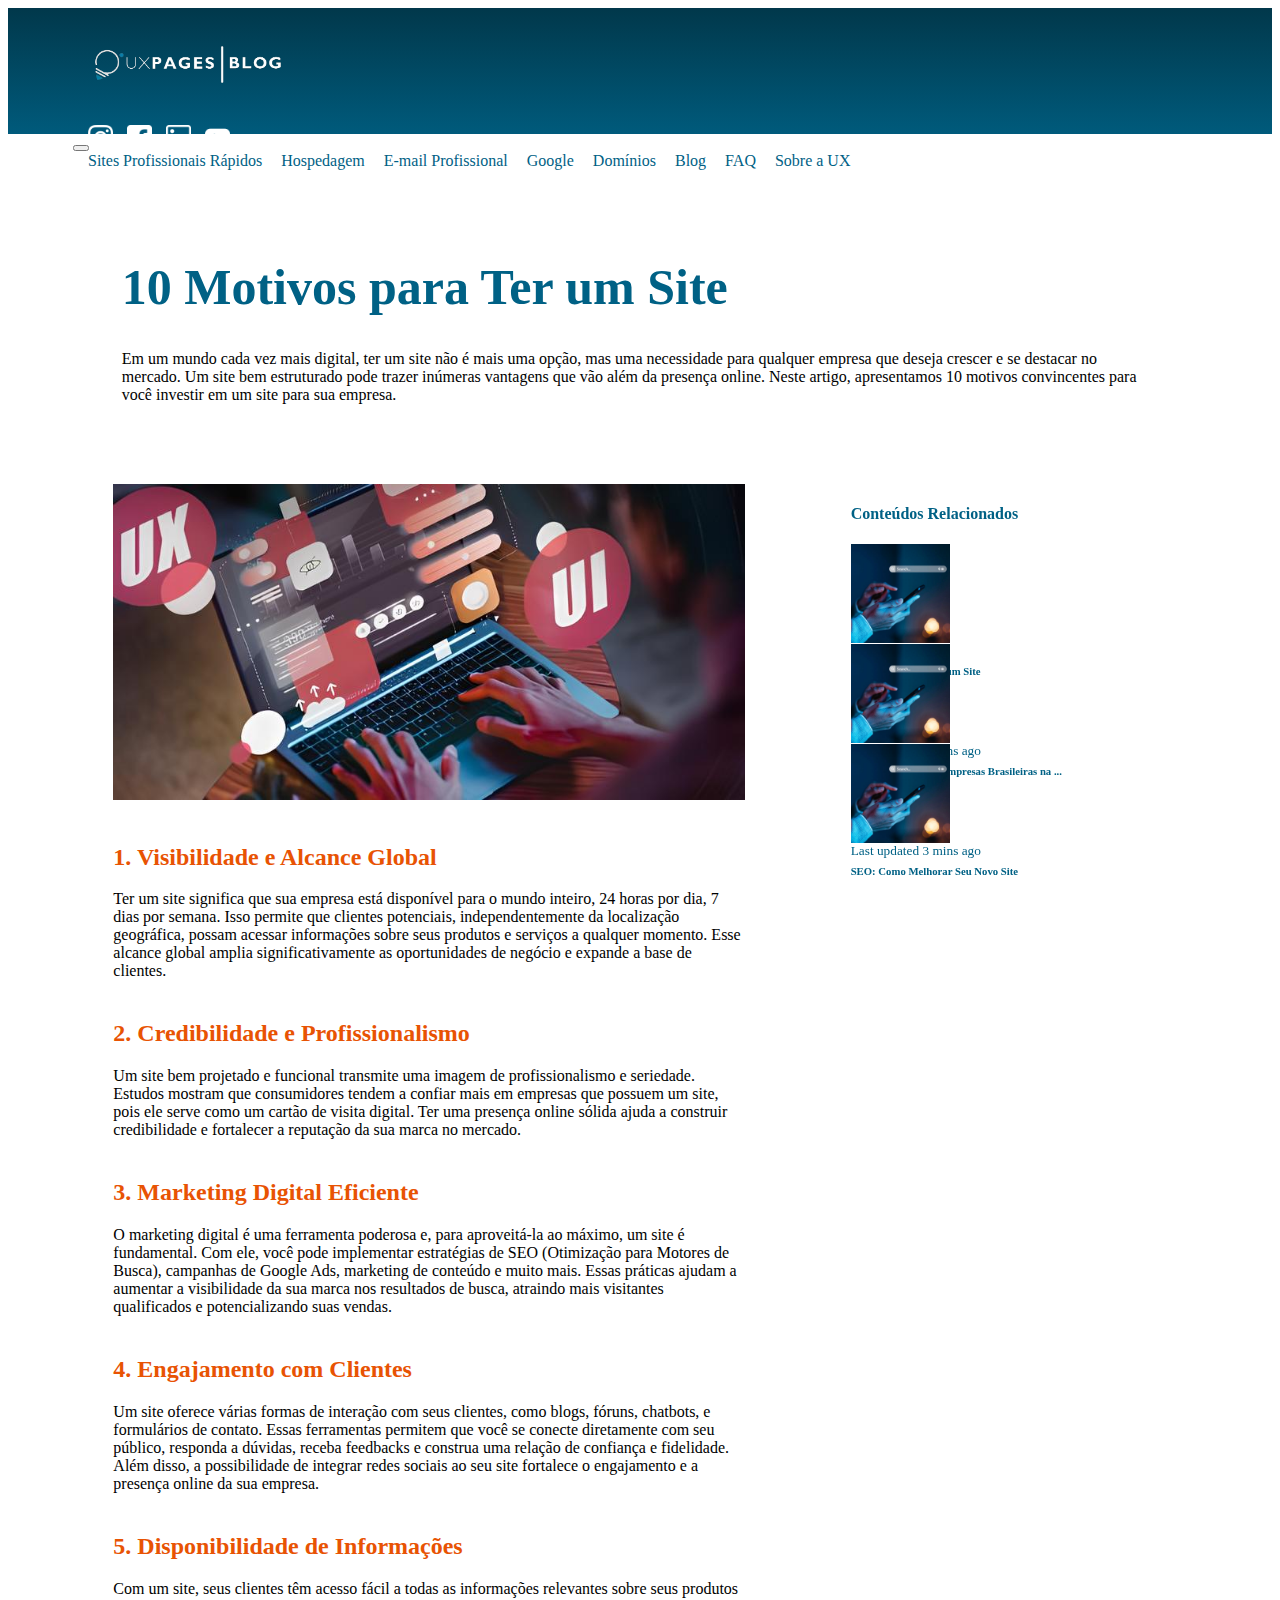
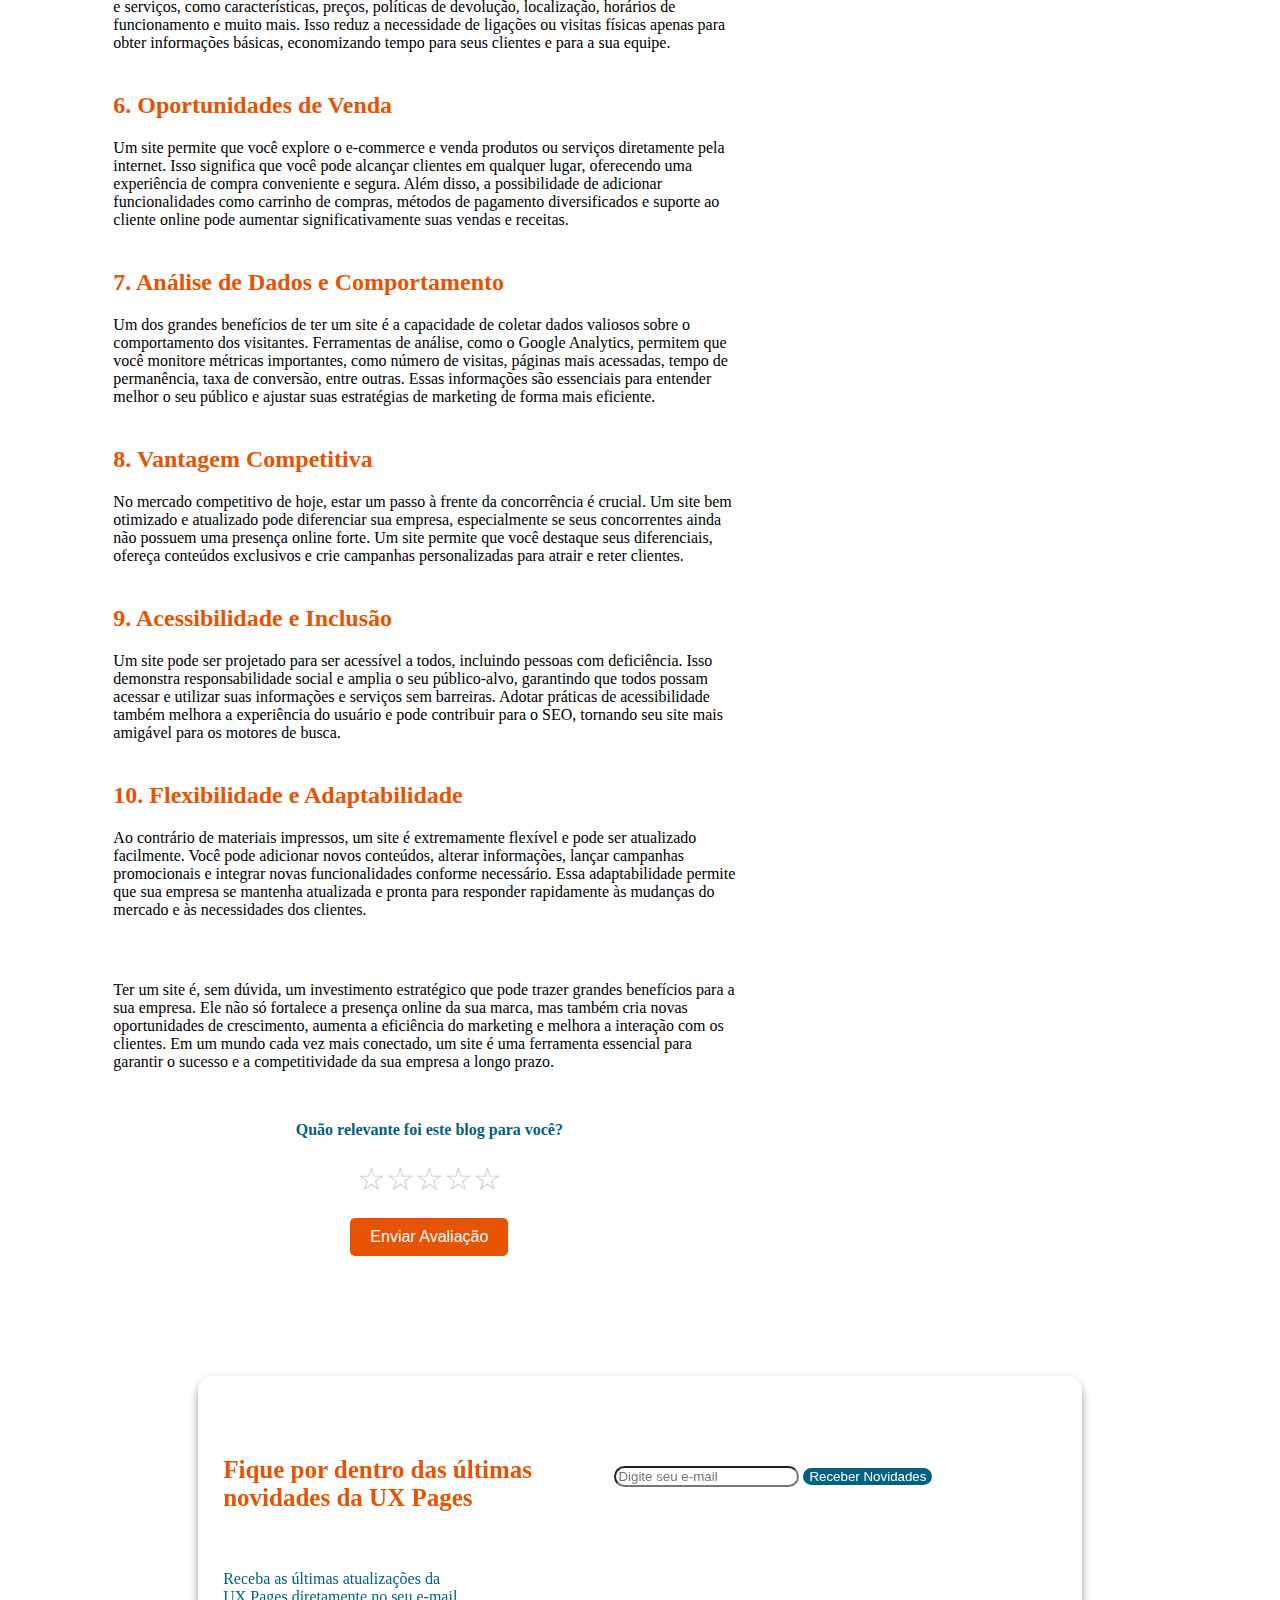
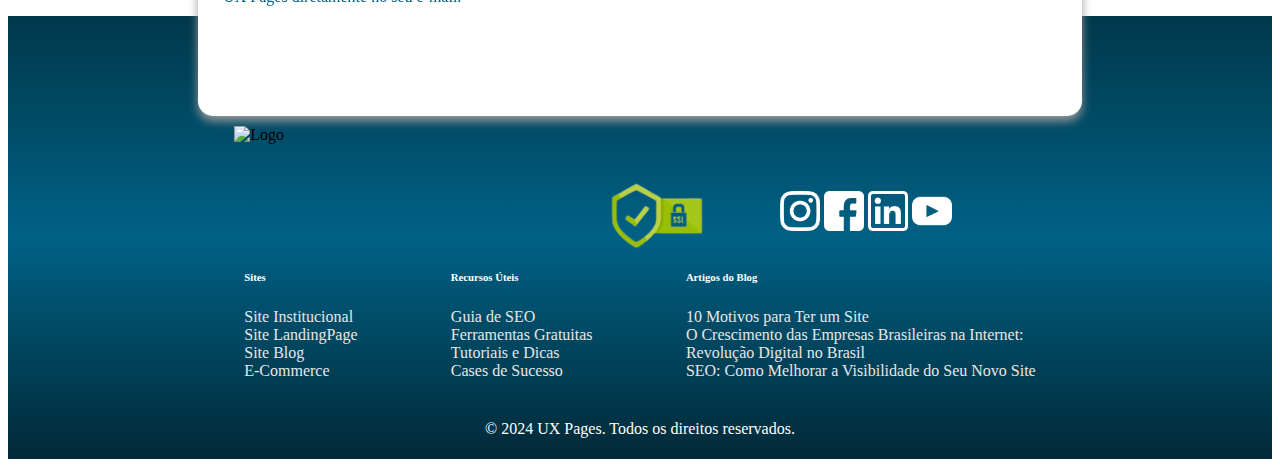
==== uxpages/pages/blogs/blog1/blog1.html @ b1c434b1 "com blog finalizado" ====
<!DOCTYPE html>
<html lang="en">
<head>
    <meta charset="UTF-8">
    <meta name="viewport" content="width=device-width, initial-scale=1.0">
    <link href="https://cdn.jsdelivr.net/npm/bootstrap@5.0.2/dist/css/bootstrap.min.css" rel="stylesheet" integrity="sha384-EVSTQN3/azprG1Anm3QDgpJLIm9Nao0Yz1ztcQTwFspd3yD65VohhpuuCOmLASjC" crossorigin="anonymous">
    <link rel="stylesheet" href="https://cdnjs.cloudflare.com/ajax/libs/animate.css/4.1.1/animate.min.css">
    <link rel="stylesheet" href="https://cdn.positus.global/production/resources/robbu/whatsapp-button/whatsapp-button.css">
    <link rel="stylesheet" href="head-blog.css">
    <link rel="stylesheet" href="conteudo-blog.css">
    <link rel="stylesheet" href="../../../styles/inscreva.css">
    <link rel="stylesheet" href="../../../styles/footer.css">
    <title>10 Motivos para Ter um Site</title>
</head>
<body>
    <header>
      <div class="desktop-header">
        <nav class="navbar naves">
            <div class="container-fluid">
                <a class="navbar-brand" href="#" aria-label="Página Inicial - [Nome da Empresa]">
                    <img src="../images-blog/Apresentação_do_logo.pdf-removebg-preview.png" alt="Logo da [Nome da Empresa]" width="200px">
                </a>
                <div class="d-flex icon-nav">
                    <a href="https://instagram.com/suaempresa" aria-label="Link para o Instagram da [Nome da Empresa]"><img src="../../../pictures/navbar-icon/instagram.png" alt="Instagram da [Nome da Empresa]" width="25px"></a>
                    <a href="https://facebook.com/suaempresa" aria-label="Link para o Facebook da [Nome da Empresa]"><img src="../../../pictures/navbar-icon/facebook.png" alt="Facebook da [Nome da Empresa]" width="25px"></a>
                    <a href="https://linkedin.com/company/suaempresa" aria-label="Link para o LinkedIn da [Nome da Empresa]"><img src="../../../pictures/navbar-icon/linkedin.png" alt="LinkedIn da [Nome da Empresa]" width="25px"></a>
                    <a href="https://youtube.com/c/suaempresa" aria-label="Link para o YouTube da [Nome da Empresa]"><img src="../../../pictures/navbar-icon/youtube.png" alt="YouTube da [Nome da Empresa]" width="25px"></a>
                </div>
            </div>
        </nav>
        <nav class="navs navbar navbar-expand-lg navbar-light bg-light">
            <div class="container-fluid">
                <button class="navbar-toggler" type="button" data-bs-toggle="collapse" data-bs-target="#navbarNavAltMarkup" aria-controls="navbarNavAltMarkup" aria-expanded="false" aria-label="Toggle navigation">
                    <span class="navbar-toggler-icon"></span>
                </button>
                <div class="collapse navbar-collapse" id="navbarNavAltMarkup">
                    <div class="navbar-nav">
                        <a class="nav-link" href="#" aria-label="Sites Profissionais Rápidos - [Nome da Empresa]">Sites Profissionais Rápidos</a>
                        <a class="nav-link" href="#" aria-label="Hospedagem Web - [Nome da Empresa]">Hospedagem</a>
                        <a class="nav-link" href="#" aria-label="E-mail Profissional - [Nome da Empresa]">E-mail Profissional</a>
                        <a class="nav-link" href="#" aria-label="Soluções Google - [Nome da Empresa]">Google</a>
                        <a class="nav-link" href="#" aria-label="Registro de Domínios - [Nome da Empresa]">Domínios</a>
                        <a href="#chama-blog" class="nav-link" aria-label="Blog - [Nome da Empresa]">Blog</a>
                        <a href="#" class="nav-link" aria-label="Perguntas Frequentes - FAQ - [Nome da Empresa]">FAQ</a>
                        <a href="#" class="nav-link" aria-label="Sobre a UX - [Nome da Empresa]">Sobre a UX</a>
                    </div>
                </div>
            </div>
        </nav>
    </div>

    <div class="mobile-header">
        <nav class="navbar navs navbar-expand-lg navbar-light">
            <div class="container-fluid">
                <a class="navbar-brand" href="#" aria-label="Página Inicial - [Nome da Empresa]">
                    <img src="../images-blog/Apresentação_do_logo.pdf-removebg-preview.png" alt="Logo da [Nome da Empresa]" width="200px">
                </a>
                <button class="navbar-toggler" type="button" data-bs-toggle="collapse" data-bs-target="#navbarNavAltMarkup" aria-controls="navbarNavAltMarkup" aria-expanded="false" aria-label="Toggle navigation">
                    <span class="navbar-toggler-icon"></span>
                </button>
                <div class="collapse navbar-collapse" id="navbarNavAltMarkup">
                    <div class="navbar-nav nav-color">
                        <nav aria-label="Main navigation">
                            <ul class="nav-links">
                                <li class="nav-link-item">
                                    <a class="nav-link" href="#" aria-label="Sites Profissionais Rápidos - [Nome da Empresa]">
                                        <span class="icon" role="img" aria-hidden="true">&#128640;</span>
                                        Sites Profissionais Rápidos
                                    </a>
                                </li>
                                <li class="nav-link-item">
                                    <a class="nav-link" href="#" aria-label="Hospedagem Web - [Nome da Empresa]">
                                        <span class="icon" role="img" aria-hidden="true">&#x1F527;</span>
                                        Hospedagem
                                    </a>
                                </li>
                                <li class="nav-link-item">
                                    <a class="nav-link" href="#" aria-label="E-mail Profissional - [Nome da Empresa]">
                                        <span class="icon" role="img" aria-hidden="true">&#x2709;</span>
                                        E-mail Profissional
                                    </a>
                                </li>
                                <li class="nav-link-item">
                                    <a class="nav-link" href="#" aria-label="Soluções Google - [Nome da Empresa]">
                                        <span class="icon" role="img" aria-hidden="true">&#x1F4C8;</span>
                                        Google
                                    </a>
                                </li>
                                <li class="nav-link-item">
                                    <a class="nav-link" href="#domain-name" aria-label="Registro de Domínios - [Nome da Empresa]">
                                        <span class="icon" role="img" aria-hidden="true">&#x1F524;</span>
                                        Domínios
                                    </a>
                                </li>
                                <li class="nav-link-item">
                                    <a class="nav-link" href="#chama-blog" aria-label="Blog - [Nome da Empresa]">
                                        <span class="icon" role="img" aria-hidden="true">&#x1F4D1;</span>
                                        Blog
                                    </a>
                                </li>
                                <li class="nav-link-item">
                                    <a class="nav-link" href="#faq" aria-label="Perguntas Frequentes - FAQ - [Nome da Empresa]">
                                        <span class="icon" role="img" aria-hidden="true">&#x1F4A1;</span>
                                        FAQ
                                    </a>
                                </li>
                                <li class="nav-link-item">
                                    <a class="nav-link" href="#about" aria-label="Sobre a UX - [Nome da Empresa]">
                                        <span class="icon" role="img" aria-hidden="true">&#x1F4DA;</span>
                                        Sobre a UX
                                    </a>
                                </li>
                            </ul>
                        </nav>
                    </div>
                </div>
            </div>
        </nav>
    </header>

     <div class="text-initial">
        <h1>10 Motivos para Ter um Site</h1>
        <p>Em um mundo cada vez mais digital, ter um site não é mais uma opção, mas uma necessidade para qualquer empresa que deseja crescer e se destacar no mercado. Um site bem estruturado pode trazer inúmeras vantagens que vão além da presença online. Neste artigo, apresentamos 10 motivos convincentes para você investir em um site para sua empresa.</p>
     </div>
    <main class="blog">
      <section class="conteud-blog">
        <img src="../../../pictures/images/blog images/Design sem nome (37) (2).jpg" alt="" width="100%">
        <h2>1. Visibilidade e Alcance Global</h2>  
        <p>Ter um site significa que sua empresa está disponível para o mundo inteiro, 24 horas por dia, 7 dias por semana. Isso permite que clientes potenciais, independentemente da localização geográfica, possam acessar informações sobre seus produtos e serviços a qualquer momento. Esse alcance global amplia significativamente as oportunidades de negócio e expande a base de clientes.</p>  
        <h2>2. Credibilidade e Profissionalismo</h2>
        <p>Um site bem projetado e funcional transmite uma imagem de profissionalismo e seriedade. Estudos mostram que consumidores tendem a confiar mais em empresas que possuem um site, pois ele serve como um cartão de visita digital. Ter uma presença online sólida ajuda a construir credibilidade e fortalecer a reputação da sua marca no mercado.</p>
        <h2>3. Marketing Digital Eficiente</h2>
        <p>O marketing digital é uma ferramenta poderosa e, para aproveitá-la ao máximo, um site é fundamental. Com ele, você pode implementar estratégias de SEO (Otimização para Motores de Busca), campanhas de Google Ads, marketing de conteúdo e muito mais. Essas práticas ajudam a aumentar a visibilidade da sua marca nos resultados de busca, atraindo mais visitantes qualificados e potencializando suas vendas.</p>
        <h2>4. Engajamento com Clientes</h2>
        <p>Um site oferece várias formas de interação com seus clientes, como blogs, fóruns, chatbots, e formulários de contato. Essas ferramentas permitem que você se conecte diretamente com seu público, responda a dúvidas, receba feedbacks e construa uma relação de confiança e fidelidade. Além disso, a possibilidade de integrar redes sociais ao seu site fortalece o engajamento e a presença online da sua empresa.</p>
        <h2>5. Disponibilidade de Informações</h2>
        <p>Com um site, seus clientes têm acesso fácil a todas as informações relevantes sobre seus produtos e serviços, como características, preços, políticas de devolução, localização, horários de funcionamento e muito mais. Isso reduz a necessidade de ligações ou visitas físicas apenas para obter informações básicas, economizando tempo para seus clientes e para a sua equipe.</p>
        <h2>6. Oportunidades de Venda</h2>
        <p>Um site permite que você explore o e-commerce e venda produtos ou serviços diretamente pela internet. Isso significa que você pode alcançar clientes em qualquer lugar, oferecendo uma experiência de compra conveniente e segura. Além disso, a possibilidade de adicionar funcionalidades como carrinho de compras, métodos de pagamento diversificados e suporte ao cliente online pode aumentar significativamente suas vendas e receitas.</p>
        <h2>7. Análise de Dados e Comportamento</h2>
        <p>Um dos grandes benefícios de ter um site é a capacidade de coletar dados valiosos sobre o comportamento dos visitantes. Ferramentas de análise, como o Google Analytics, permitem que você monitore métricas importantes, como número de visitas, páginas mais acessadas, tempo de permanência, taxa de conversão, entre outras. Essas informações são essenciais para entender melhor o seu público e ajustar suas estratégias de marketing de forma mais eficiente.</p>
        <h2>8. Vantagem Competitiva</h2>
        <p>No mercado competitivo de hoje, estar um passo à frente da concorrência é crucial. Um site bem otimizado e atualizado pode diferenciar sua empresa, especialmente se seus concorrentes ainda não possuem uma presença online forte. Um site permite que você destaque seus diferenciais, ofereça conteúdos exclusivos e crie campanhas personalizadas para atrair e reter clientes.</p>
        <h2>9. Acessibilidade e Inclusão</h2>
        <p>Um site pode ser projetado para ser acessível a todos, incluindo pessoas com deficiência. Isso demonstra responsabilidade social e amplia o seu público-alvo, garantindo que todos possam acessar e utilizar suas informações e serviços sem barreiras. Adotar práticas de acessibilidade também melhora a experiência do usuário e pode contribuir para o SEO, tornando seu site mais amigável para os motores de busca.</p>
        <h2>10. Flexibilidade e Adaptabilidade</h2>
        <p>Ao contrário de materiais impressos, um site é extremamente flexível e pode ser atualizado facilmente. Você pode adicionar novos conteúdos, alterar informações, lançar campanhas promocionais e integrar novas funcionalidades conforme necessário. Essa adaptabilidade permite que sua empresa se mantenha atualizada e pronta para responder rapidamente às mudanças do mercado e às necessidades dos clientes.</p> <br> <br>
        <p>Ter um site é, sem dúvida, um investimento estratégico que pode trazer grandes benefícios para a sua empresa. Ele não só fortalece a presença online da sua marca, mas também cria novas oportunidades de crescimento, aumenta a eficiência do marketing e melhora a interação com os clientes. Em um mundo cada vez mais conectado, um site é uma ferramenta essencial para garantir o sucesso e a competitividade da sua empresa a longo prazo.</p>
        <section class="rating-section">
            <h4>Quão relevante foi este blog para você?</h4>
            <div class="rating">
                <input type="radio" name="rating" id="rating-1" value="1">
                <label for="rating-1">☆</label>
                <input type="radio" name="rating" id="rating-2" value="2">
                <label for="rating-2">☆</label>
                <input type="radio" name="rating" id="rating-3" value="3">
                <label for="rating-3">☆</label>
                <input type="radio" name="rating" id="rating-4" value="4">
                <label for="rating-4">☆</label>
                <input type="radio" name="rating" id="rating-5" value="5">
                <label for="rating-5">☆</label>
            </div>
            <button id="submit-rating">Enviar Avaliação</button>
        </section>
        
        
        
        
        
        
      </section>
      <section class="recomendado" id="recomendado">
        <h4>Conteúdos Relacionados</h4>
        <a href="">
             <div class="card mb-3" style="max-width: 540px;">
            <div class="row g-0">
              <div class="col-md-4">
                <img src="../images-blog/Design sem nome (1).jpg" class="img-fluid rounded-start" alt="...">
              </div>
              <div class="col-md-8">
                <div class="card-body">
                  <p class="card-text"><small class="text-muted">SEO</small></p>
                  <h6 class="card-title">10 Motivos para Ter um Site</h6>
                </div>
              </div>
            </div>
          </div>
        </a>

        <a href="">
            <div class="card mb-3" style="max-width: 540px;">
                <div class="row g-0">
                  <div class="col-md-4">
                    <img src="../images-blog/Design sem nome (1).jpg" class="img-fluid rounded-start" alt="...">
                  </div>
                  <div class="col-md-8">
                    <div class="card-body">
                        <p class="card-text"><small class="text-muted">Last updated 3 mins ago</small></p>
                        <h6 class="card-title">O Crescimento das Empresas Brasileiras na ...</h6>
                    </div>
                  </div>
                </div>
              </div>
        </a>
       <a href="">
        <div class="card mb-3" style="max-width: 540px;">
            <div class="row g-0">
              <div class="col-md-4">
                <img src="../images-blog/Design sem nome (1).jpg" class="img-fluid rounded-start" alt="...">
              </div>
              <div class="col-md-8">
                <div class="card-body">
                    <p class="card-text"><small class="text-muted">Last updated 3 mins ago</small></p>
                    <h6 class="card-title">SEO: Como Melhorar Seu Novo Site</h6>
                </div>
              </div>
            </div>
          </div>
       </a>
        
       
      </section>
    </main>

    <div class="inscreva">
        <div class="text-inscreva">
            <h6>Fique por dentro das últimas novidades da UX Pages</h6>
            <p>Receba as últimas atualizações da <br> UX Pages diretamente no seu e-mail.</p>
        </div>
        <div class="input-group flex-nowrap">
            <!-- <span class="input-group-text" id="addon-wrapping">@</span> -->
            <input type="email" class="form-control" placeholder="Digite seu e-mail" aria-label="E-mail" aria-describedby="btn-subscribe">
            <button class="novidades" id="btn-subscribe">Receber Novidades</button>
        </div>
    </div>
    
    
    
    <!-- footer ---------------------------------------------------------------------------------------------------------------------->
    
    <footer>
        <div class="footer-images">
            <img class="logo-footer" src="../../../pictures/images/Apresentação_do_logo.pdf-removebg-preview.png" alt="Logo" width="300px">
            <img class="logo-security" src="../../../pictures/images-removebg-preview.png" alt="Imagem" width="100px" height="100px">
            <div class="redes-footer">
                <a href="#" target="_blank">
                    <img src="../../../pictures/navbar-icon/instagram.png" alt="Instagram" width="40px">
                </a>
                <a href="#" target="_blank">
                    <img src="../../../pictures/navbar-icon/facebook.png" alt="Facebook" width="40px">
                </a>
                <a href="#" target="_blank">
                    <img src="../../../pictures/navbar-icon/linkedin.png" alt="LinkedIn" width="40px">
                </a>
                <a href="#" target="_blank">
                    <img src="../../../pictures/navbar-icon/youtube.png" alt="YouTube" width="40px">
                </a>
            </div>
        </div>
    
        <div class="navs-footer">
            <div class="footer-nav-one">
                <h6>Sites</h6>
                <a href="https://www.institucional.com" target="_blank">Site Institucional</a>
                <a href="https://www.landingpage.com" target="_blank">Site LandingPage</a>
                <a href="https://www.blog.com" target="_blank">Site Blog</a>
                <a href="https://www.ecommerce.com" target="_blank">E-Commerce</a>
            </div>
        
            <div class="footer-nav-one">
                <h6>Recursos Úteis</h6>
                <a href="https://www.seusite.com/guia-de-seo" target="_blank">Guia de SEO</a>
                <a href="https://www.seusite.com/ferramentas" target="_blank">Ferramentas Gratuitas</a>
                <a href="https://www.seusite.com/tutoriais" target="_blank">Tutoriais e Dicas</a>
                <a href="https://www.seusite.com/case-de-sucesso" target="_blank">Cases de Sucesso</a>
            </div>
        
            <div class="footer-nav-one">
                <h6>Artigos do Blog</h6>
                <a href="https://www.seusite.com/artigos/10-motivos-para-ter-um-site" target="_blank">10 Motivos para Ter um Site</a>
                <a href="https://www.seusite.com/artigos/crescimento-empresas-brasileiras-na-internet" target="_blank">O Crescimento das Empresas Brasileiras na Internet: <br> Revolução Digital no Brasil</a>
                <a href="https://www.seusite.com/artigos/seo-como-melhorar-visibilidade-novo-site" target="_blank">SEO: Como Melhorar a Visibilidade do Seu Novo Site</a>
            </div>
        </div>
        
    
        <div class="direitos-reservados">
            <p>&copy; 2024 UX Pages. Todos os direitos reservados.</p>
        </div>
    </footer>

   
    
</body>
<script src="https://cdn.jsdelivr.net/npm/bootstrap@5.0.2/dist/js/bootstrap.bundle.min.js" integrity="sha384-MrcW6ZMFYlzcLA8Nl+NtUVF0sA7MsXsP1UyJoMp4YLEuNSfAP+JcXn/tWtIaxVXM" crossorigin="anonymous"></script>
<script src="https://cdn.jsdelivr.net/npm/axios/dist/axios.min.js"></script>
<script src="styck.js"></script>
<script src="avaliacao-blog.js"></script>
</html>
---- uxpages/pages/blogs/blog1/head-blog.css ----
.desktop-header{
    display: block;
}



.naves{
    margin-left: 80px;
    margin-right: 80px;
}

.navs{
    margin-top: -20px;
    background-color: white;
    height: 70px;
    /* border-radius: 10px; */
    list-style: none;
    padding-left: 65px;
    padding-right: 80px;
}

.nav-item{
    color:  rgb(0, 97, 133);
    font-weight: bold;
}

header{
    height: 150px;
    background-color: rgb(3, 104, 141);
    background-image: linear-gradient( to bottom, rgb(1, 56, 75), rgb(0, 97, 133))
}

.icon-nav img{
    margin-right: 10px;
}

.nav-link{
    font-size: 16px;
    margin-left: 15px;
    list-style: none;
}

#availability-result{
    color: black;
}

.head-header{
    display: flex;
    justify-content: space-evenly;
    margin-top: 50px;
}

.text-header{
    width: 40%;
    margin-top: 30px;
    color: white;
    /* margin-left: 5%; */
}

.text-header p{
    margin-top: 30px;
    /* width: 80%; */
}

.text-header button{
    background-color: rgb(232, 83, 3);
    width: 200px;
    height: 50px;
    border: none;
    border-radius: 10px;
    color: white;
}

.text-header button:hover{
    background-color: white;
    color: rgb(232, 83, 3);
}

.itens-header{
    display: flex;
    justify-content: space-evenly;
    width: 80%;
    margin-left: 10%;
    margin-top: 70px;
}

.banner-header img{
    border-radius: 1000px;
}

.image-banner-header{
    margin-top: -180px;
    margin-left: 150px;
}

.nav-links{
    list-style: none;
}


.mobile-header{
    display: none;
}






@media only screen and (max-width:1000px){
    .desktop-header{
        display: none;
    }

    .mobile-header{
        display: block;
        padding-top: 10px;
    }

    a.nav-link{
        color: black!important;
        display: flex!important;
    }

    .navbar{
        margin-left: 0px;
        margin-right: 0px;
        background-color: transparent;
    }

    .navs{
        margin-top: 0px;
        background-color: transparent;
        height: 70px;
        border-radius: 10px;
        width: 72%;
        margin-left: 13%;
    }

    .navbar-toggler{
        border: none;
    }

    .navbar-toggler:focus{
        box-shadow: 0 0 0 0;
    }

    .navbar-nav{
        background-color: white;
        border-radius: 10px;
    }

    .nav-link-one{
        display: flex;
    }

    .nav-link-one p{
       margin-top: 7px;
       margin-left: 5px;
    }

    .navbar-light .navbar-toggler-icon {
        background-image: url(../../../pictures/icons/menu.png);
        border: none;
    }

}

@media only screen and (max-width:500px){
    .itens-header{
        display: grid;
        justify-content: space-evenly;
        width: 100%;
        /* margin-left: 5%; */
        margin-top: 10px;
    }

    .nav-link{
        font-size: 16px;
        margin-left: -15px;
        list-style: none;
    }

    .text-header{
        width: 80%;
        margin-top: 30px;
        color: white;
    }

    .text-header h1{
        font-size: 40px;
    }

    header{
        height: 150px;
        background-color: #03688d;        
        background-image: linear-gradient( to bottom, rgb(1, 56, 75), rgb(0, 97, 133))
    }

    .banner-header{
        margin-top: 50px;
        width: 80%;
        margin-left: 5%;
    }

    .image-banner-header{
        margin-left: 25%;
    }

    span.icon{
        /* margin-left: -10px; */
    }

    .navs{
        margin-top: 0px;
        background-color: transparent;
        height: 70px;
        border-radius: 10px;
        width: 130%;
        margin-left: -13%;
    }
}
---- uxpages/pages/blogs/blog1/conteudo-blog.css ----
.text-initial {
    margin-top: 100px;
    width: 82%;
    margin-left: 9%;
}

h1 {
    color: rgb(0, 97, 133);
    font-size: 50px;
}

h2 {
    margin-top: 40px;
    color: #e85303;
    font-weight: bold;
}

h4 {
    color: rgb(0, 97, 133);
}

h6{
    margin-top: -10px;
}

p.card-text{
    margin-top: -6px;
}

p {
    margin-top: 10px;
}

.blog {
    display: flex;
    justify-content: space-evenly;
    margin-top: 80px;
}

.conteud-blog {
    width: 50%;
}

.recomendado {
    width: 25%;
    position: -webkit-sticky; /* Para compatibilidade com Safari */
    position: sticky;
    top: 20px; /* Ajuste conforme necessário */
    height: fit-content; /* Para evitar que a seção ocupe todo o espaço disponível */
}

.card {
    height: 100px;
    border-radius: 5px;
}

.card img {
    width: 99px;
}

a{
    text-decoration: none;
    list-style: none;
    color: rgb(0, 97, 133);
}

/* ////////////////////////////////////////////////////////////// */

.rating {
    display: flex;
    flex-direction: row-reverse;
    justify-content: center;
}

.rating-section{
    text-align: center;
    margin-top: 50px;
}

.rating input {
    display: none;
}

.rating label {
    font-size: 2em;
    color: #ccc;
    cursor: pointer;
}

.rating input:checked ~ label,
.rating input:checked ~ label ~ label {
    color: gold;
}

#submit-rating {
    display: block;
    margin: 20px auto;
    padding: 10px 20px;
    font-size: 1em;
    cursor: pointer;
    background-color: #e85303;
    color: white;
    border: none;
    border-radius: 5px;
}

#submit-rating:hover {
    background-color: #e85303b4;
}


@media only screen and (max-width:500px){

    .text-initial {
        margin-top: 50px;
        width: 82%;
        margin-left: 9%;
    }

    .blog {
        display: grid;
        justify-content: space-evenly;
        margin-top: 80px;
    }

    p{
        font-size: 17px;
    }

    .conteud-blog {
        width: 90%;
        margin-left: 5%;
    }

    .recomendado {
        width: 90%; /* Para compatibilidade com Safari */
        position: relative;
        top: 0px; /* Ajuste conforme necessário */
        height: fit-content; /* Para evitar que a seção ocupe todo o espaço disponível */
        margin-left: 5%;
        margin-top: 70px;
    }

    h6{
        margin-top: -10px;
        margin-left: 100px;
        /* margin-left: 90px; */
    }
    
    p.card-text{
        margin-top: -110px;
        margin-left: 100px;
    }

    h4 {
        color: rgb(0, 97, 133);
        margin-bottom: 30px;
        text-align: center;
        font-size: 30px;
    }
}
---- uxpages/styles/inscreva.css ----
.inscreva{
    display: flex;
    justify-content: space-around;
    width: 70%;
    border-radius: 15px;
    background-color: white;
    height: 250px;
    margin-top: 100px;
    padding-top: 90px;
    margin-left: 15%;
    box-shadow: 0px 5px 10px 0px rgb(154, 154, 154);
    z-index: 150;
    position: relative;
    margin-bottom: -100px;
}

.input-group{
    height: 30%;
    width: 50%;
    border-radius: 25px;
}

.form-control{
    border-radius: 15px;
}

.text-inscreva h6{
    margin-top: -10px;
    width: 340px;
    color: #e85303;
    font-size: 25px;
}

.text-inscreva p{
    color: rgb(0, 97, 133);
}

button.novidades{
    border: none;
    border-radius: 15px;
    background-color: rgb(0, 97, 133);
    color: white;
}

@media only screen and (max-width:500px){
    .inscreva{
        display: grid;
        justify-content: space-around;
        width: 80%;
        border-radius: 15px;
        background-color: white;
        height: 290px;
        margin-top: 100px;
        padding-top: 40px;
        margin-left: 10%;
        box-shadow: 0px 5px 10px 0px rgb(154, 154, 154);
        z-index: 150;
        position: relative;
        margin-bottom: -100px;
    }

    .text-inscreva h6{
        margin-top: -10px;
        width: 90%;
        margin-left: 5%;
        color: #e85303;
        font-size: 25px;
        text-align: center;
    }

    .text-inscreva p{
        color: rgb(0, 97, 133);
        text-align: center;
    }

    .input-group{
        height: 50%;
        width: 90%;
        border-radius: 25px;
        margin-left: 5%;
        display: grid;
        padding-bottom: 20px;
    }

    .novidades{
        width: 100%;
        font-size: 13px;
        border-radius: 15px!important;
        /* margin-left: 10%; */
        margin-top: 15px;
        height: 30px;
    }

    input.form-control{
        border-radius: 15px!important;
        width: 100%!important;
    }
}
---- uxpages/styles/footer.css ----
footer{
    background-image: linear-gradient( to bottom, rgb(1, 56, 75), rgb(0, 97, 133), rgb(1, 41, 55));
    z-index: 0;
    padding-top: 150px;
    padding-bottom: 5px;
}

.footer-images{
    display: flex;
    justify-content: space-around;
    width: 70%;
    margin-left: 15%;
}

.redes-footer{
    /* background-color: white; */
    margin-top:25px;
    width: 30%;
    height: 80px;
    border-radius: 15px;
}

.redes-footer a{
    text-decoration: none;
    list-style: none;
}

img.logo-footer{
    margin-top: -40px;
}

.navs-footer{
    display: flex;
    justify-content: space-around;
    width: 70%;
    margin-left: 15%;
}

.footer-nav-one h6{
     color: white;
     font-weight: bold;
}

.footer-nav-one a{
    color: rgb(231, 231, 231);
    text-decoration: none;
    list-style: none;
}

.footer-nav-one{
    display: grid;
    margin-top: 10px;
}

.direitos-reservados{
    width: 80%;
    margin-left: 10%;
    text-align: center;
    color: white;
    margin-top: 40px;
}

@media only screen and (max-width:500px){
    .footer-images{
        display: grid;
        align-items: center;
        width: 80%;
        margin-left: 10%;
    }

    .redes-footer{
        /* background-color: white; */
        margin-top:20px;
        width: 100%;
        /* margin-left: 13%; */
        height: 80px;
        border-radius: 15px;
        display: flex;
        justify-content: space-around;
    }

    .navs-footer{
        display: grid;
        justify-content: space-around;
        width: 70%;
        margin-left: 15%;
        text-align: center;
        font-size: 20px;
    }

    .footer-nav-one h6{
        font-size: 25px;
        color: white;
        font-weight: bold;
        margin-top: 20px;
   }

   .logo-security{
    width: 50%;
    height: 100%;
    margin-left: 25%;
    margin-top: -20px;
   }
}
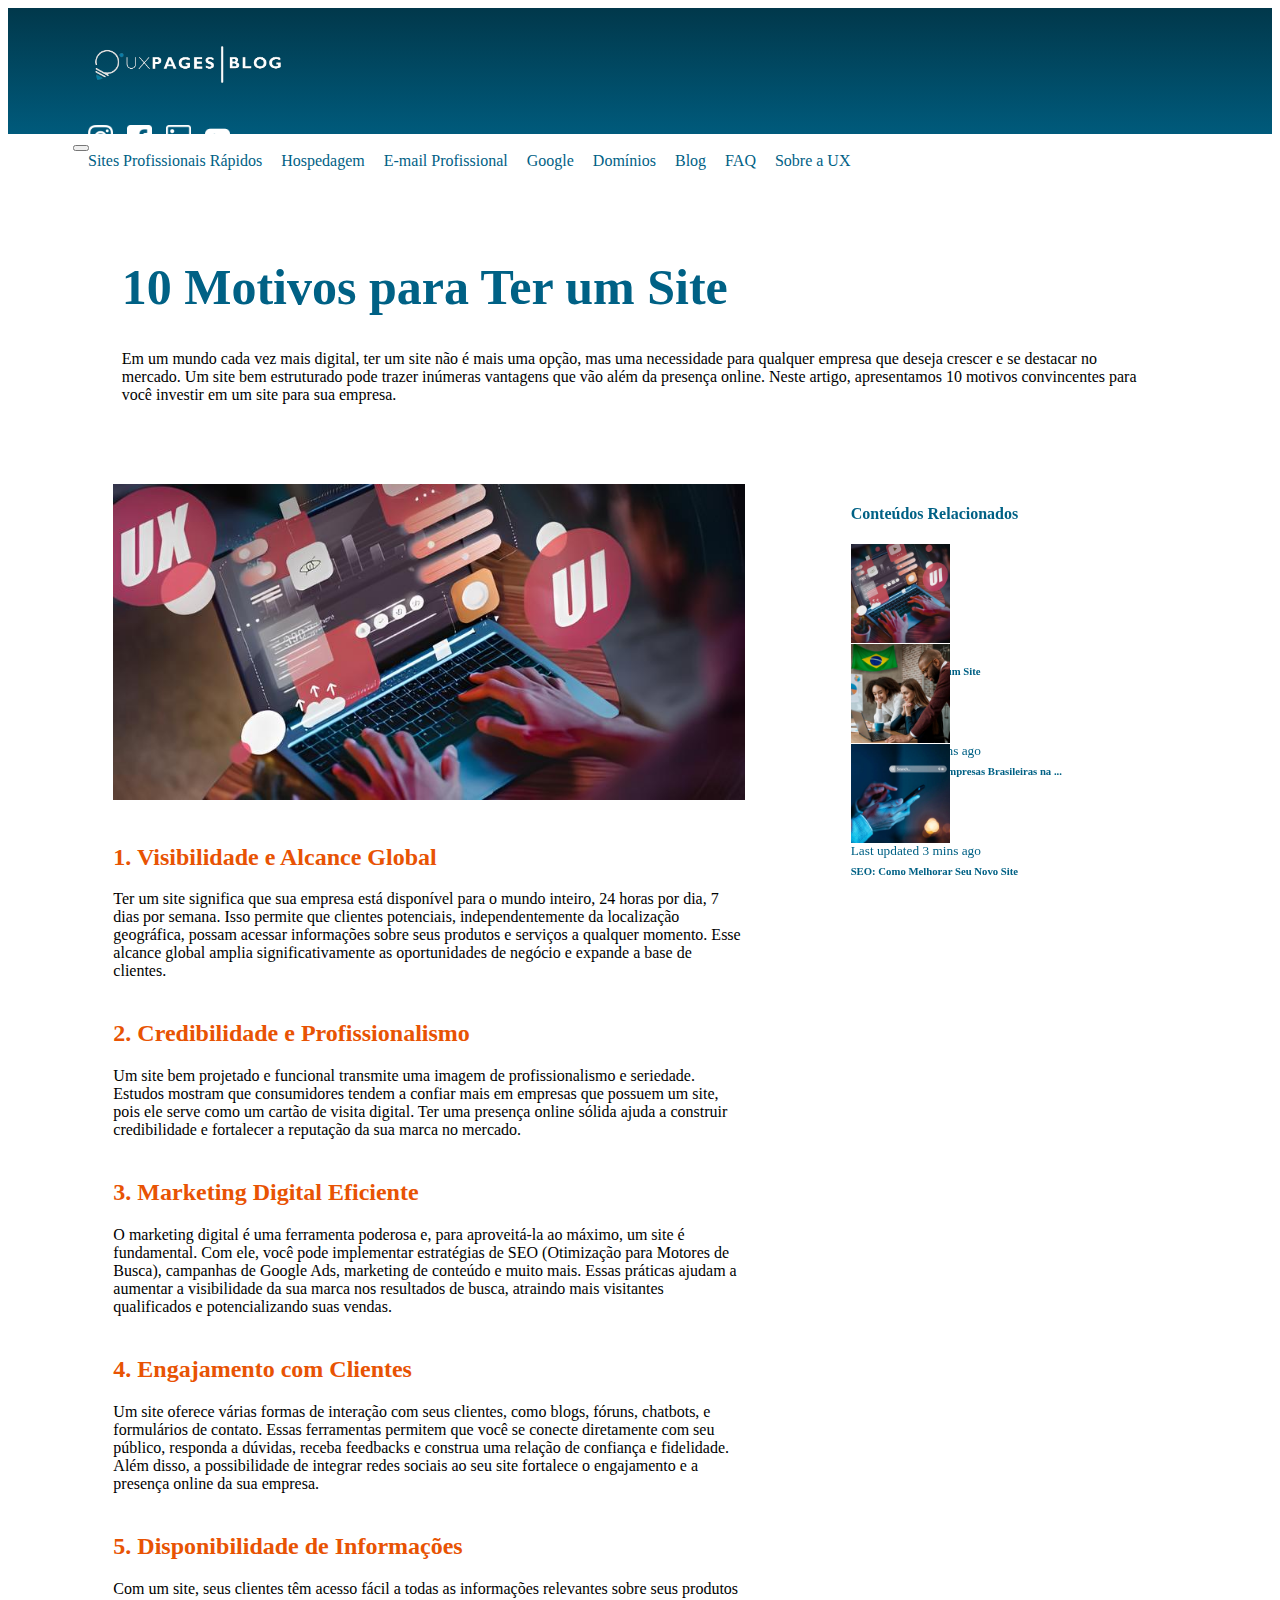
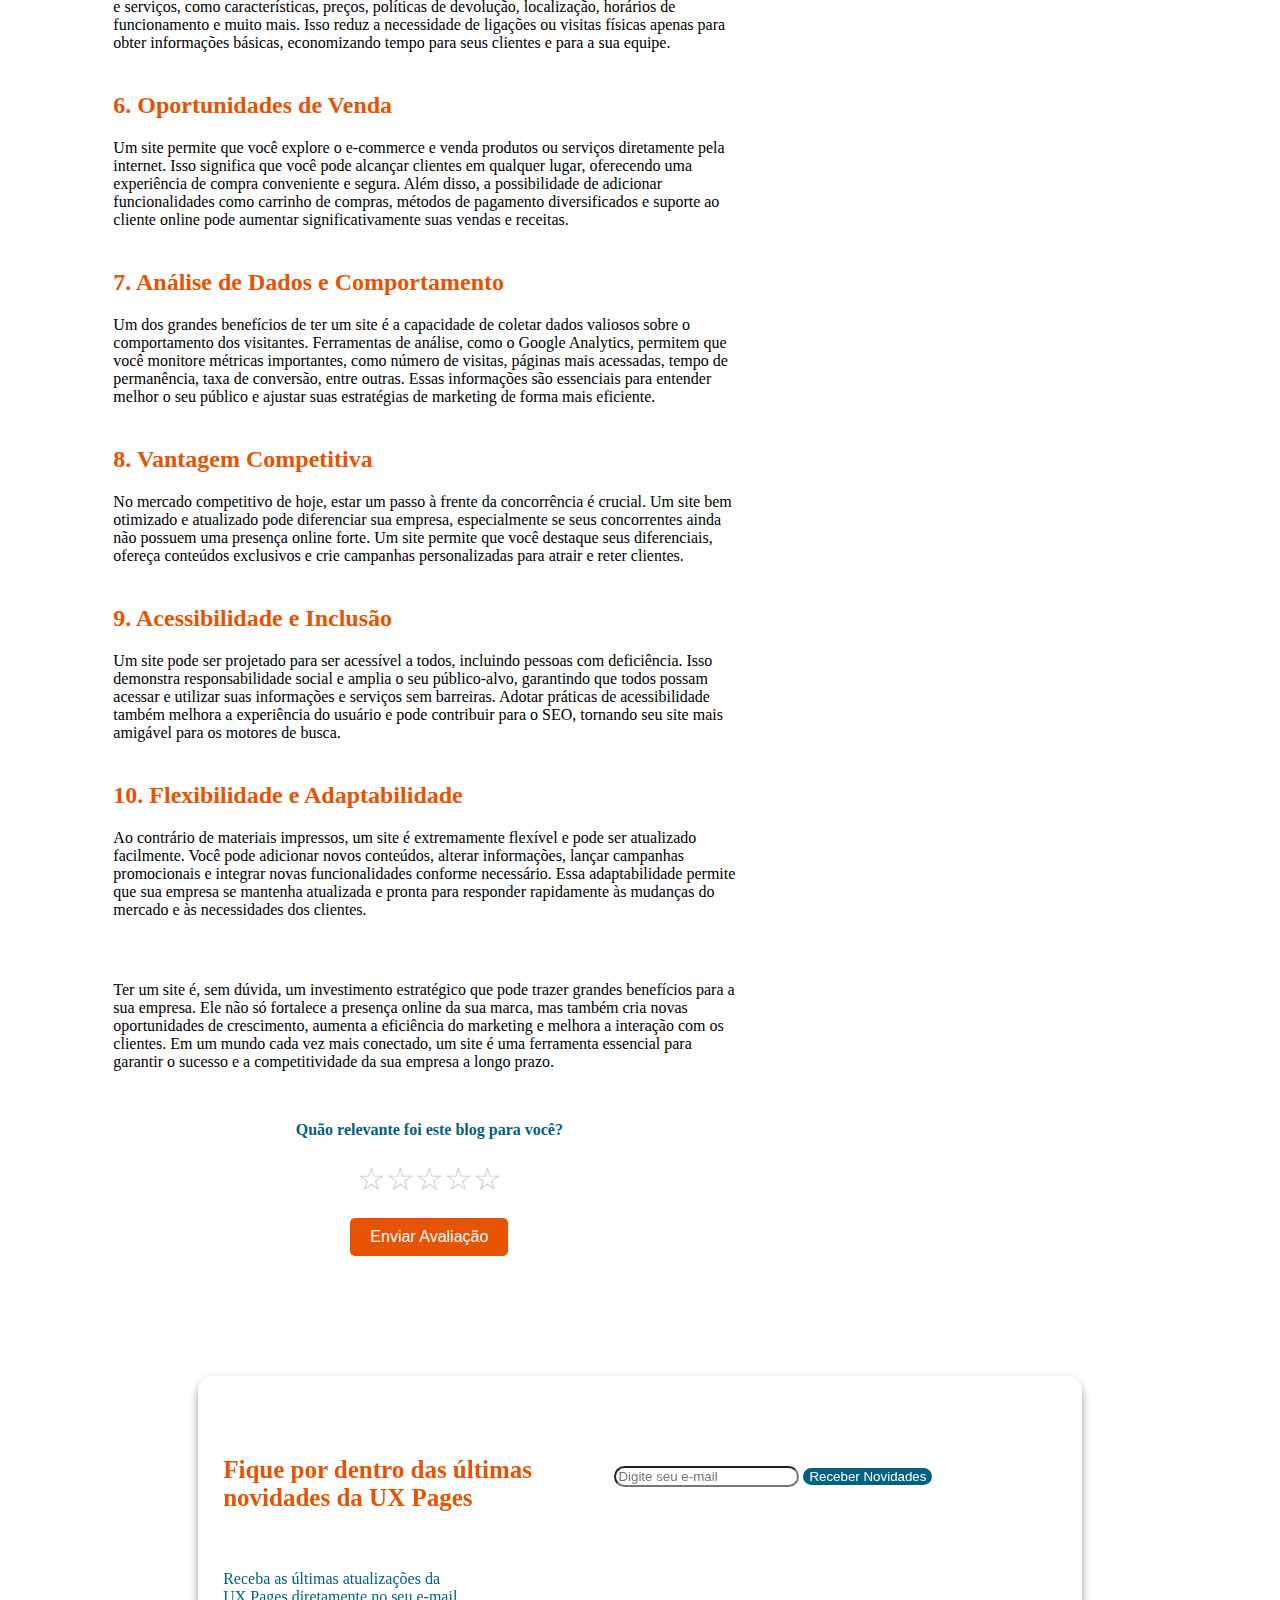
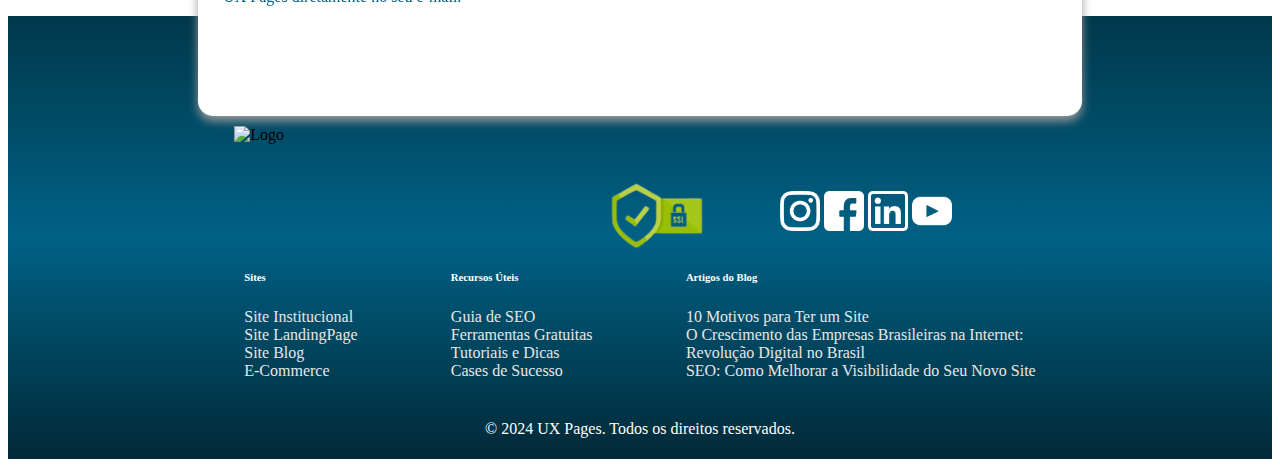
==== commit ee40f310: "Estrutura do blog concluida, falta apenas direcionar e colocar os blogs corretos" ====
--- a/uxpages/pages/blogs/blog1/blog1.html
+++ b/uxpages/pages/blogs/blog1/blog1.html
@@ -4,6 +4,12 @@
     <meta charset="UTF-8">
     <meta name="viewport" content="width=device-width, initial-scale=1.0">
     <link href="https://cdn.jsdelivr.net/npm/bootstrap@5.0.2/dist/css/bootstrap.min.css" rel="stylesheet" integrity="sha384-EVSTQN3/azprG1Anm3QDgpJLIm9Nao0Yz1ztcQTwFspd3yD65VohhpuuCOmLASjC" crossorigin="anonymous">
+    <meta name="theme-color" content="#006185">
+    <!-- Meta tag para indexação -->
+    <meta name="robots" content="index, follow">
+    <!-- Meta description para SEO -->
+    <meta name="description" content="UX Pages - Melhorando a experiência do usuário através de soluções inovadoras e práticas. Explore nossas páginas para saber mais sobre design, usabilidade e tendências de UX.">
+    <link rel="icon" href="../../../pictures/2-removebg-preview.png" type="image/x-icon">
     <link rel="stylesheet" href="https://cdnjs.cloudflare.com/ajax/libs/animate.css/4.1.1/animate.min.css">
     <link rel="stylesheet" href="https://cdn.positus.global/production/resources/robbu/whatsapp-button/whatsapp-button.css">
     <link rel="stylesheet" href="head-blog.css">
@@ -17,7 +23,7 @@
       <div class="desktop-header">
         <nav class="navbar naves">
             <div class="container-fluid">
-                <a class="navbar-brand" href="#" aria-label="Página Inicial - [Nome da Empresa]">
+                <a class="navbar-brand" href="indexblog.html" aria-label="Página Inicial - [Nome da Empresa]">
                     <img src="../images-blog/Apresentação_do_logo.pdf-removebg-preview.png" alt="Logo da [Nome da Empresa]" width="200px">
                 </a>
                 <div class="d-flex icon-nav">
@@ -149,16 +155,16 @@
         <section class="rating-section">
             <h4>Quão relevante foi este blog para você?</h4>
             <div class="rating">
+                <input type="radio" name="rating" id="rating-5" value="5">
+                <label for="rating-5">☆</label>
+                <input type="radio" name="rating" id="rating-4" value="4">
+                <label for="rating-4">☆</label>
+                <input type="radio" name="rating" id="rating-3" value="3">
+                <label for="rating-3">☆</label>
+                <input type="radio" name="rating" id="rating-2" value="2">
+                <label for="rating-2">☆</label>
                 <input type="radio" name="rating" id="rating-1" value="1">
                 <label for="rating-1">☆</label>
-                <input type="radio" name="rating" id="rating-2" value="2">
-                <label for="rating-2">☆</label>
-                <input type="radio" name="rating" id="rating-3" value="3">
-                <label for="rating-3">☆</label>
-                <input type="radio" name="rating" id="rating-4" value="4">
-                <label for="rating-4">☆</label>
-                <input type="radio" name="rating" id="rating-5" value="5">
-                <label for="rating-5">☆</label>
             </div>
             <button id="submit-rating">Enviar Avaliação</button>
         </section>
@@ -171,11 +177,11 @@
       </section>
       <section class="recomendado" id="recomendado">
         <h4>Conteúdos Relacionados</h4>
-        <a href="">
+        <a href="blog1.html">
              <div class="card mb-3" style="max-width: 540px;">
             <div class="row g-0">
               <div class="col-md-4">
-                <img src="../images-blog/Design sem nome (1).jpg" class="img-fluid rounded-start" alt="...">
+                <img src="../images-blog/Design sem nome (3).jpg" class="img-fluid rounded-start" alt="...">
               </div>
               <div class="col-md-8">
                 <div class="card-body">
@@ -187,11 +193,11 @@
           </div>
         </a>
 
-        <a href="">
+        <a href="blog3.html">
             <div class="card mb-3" style="max-width: 540px;">
                 <div class="row g-0">
                   <div class="col-md-4">
-                    <img src="../images-blog/Design sem nome (1).jpg" class="img-fluid rounded-start" alt="...">
+                    <img src="../images-blog/Design sem nome (2).jpg" class="img-fluid rounded-start" alt="...">
                   </div>
                   <div class="col-md-8">
                     <div class="card-body">
@@ -202,7 +208,7 @@
                 </div>
               </div>
         </a>
-       <a href="">
+       <a href="blog2.html">
         <div class="card mb-3" style="max-width: 540px;">
             <div class="row g-0">
               <div class="col-md-4">
--- a/uxpages/pages/blogs/blog1/conteudo-blog.css
+++ b/uxpages/pages/blogs/blog1/conteudo-blog.css
@@ -7,6 +7,10 @@
 h1 {
     color: rgb(0, 97, 133);
     font-size: 50px;
+}
+
+h3{
+    color: rgb(0, 97, 133);
 }
 
 h2 {
@@ -141,7 +145,7 @@
         margin-top: 70px;
     }
 
-    h6{
+    h6.card-title{
         margin-top: -10px;
         margin-left: 100px;
         /* margin-left: 90px; */
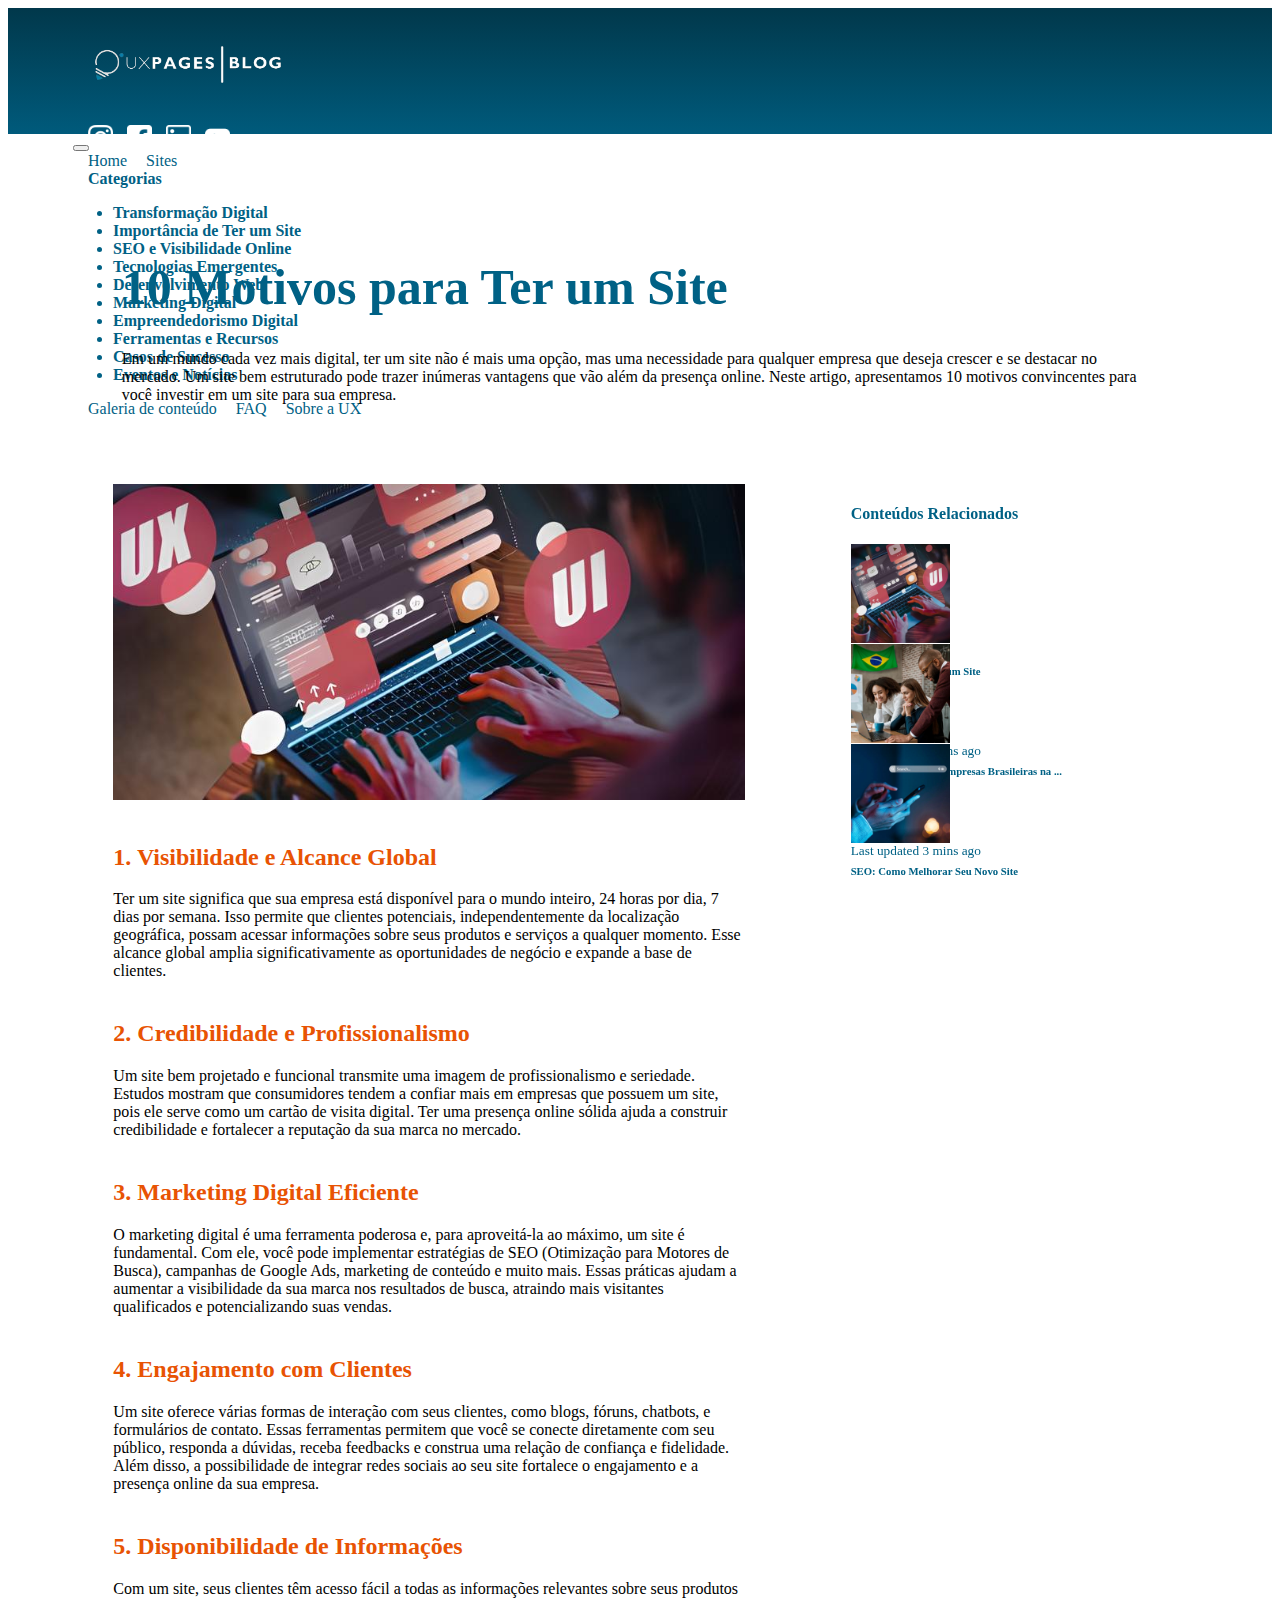
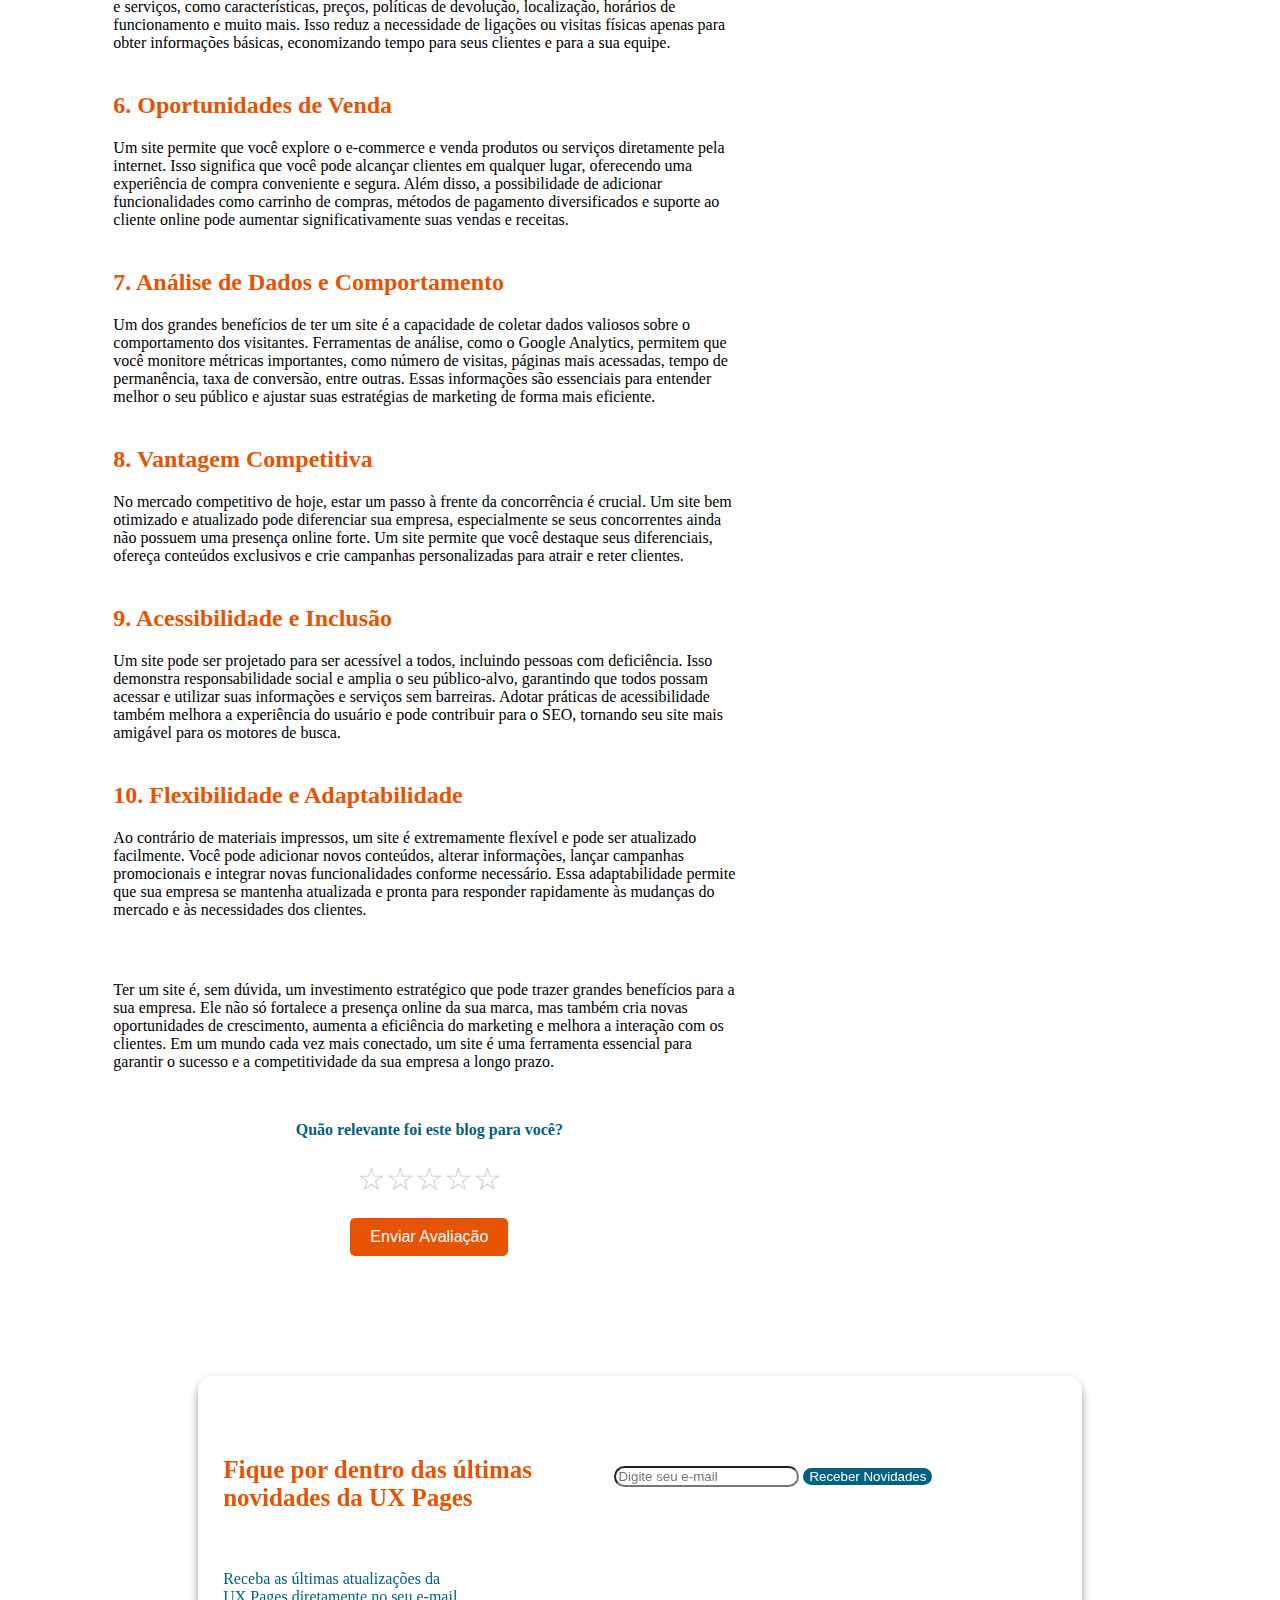
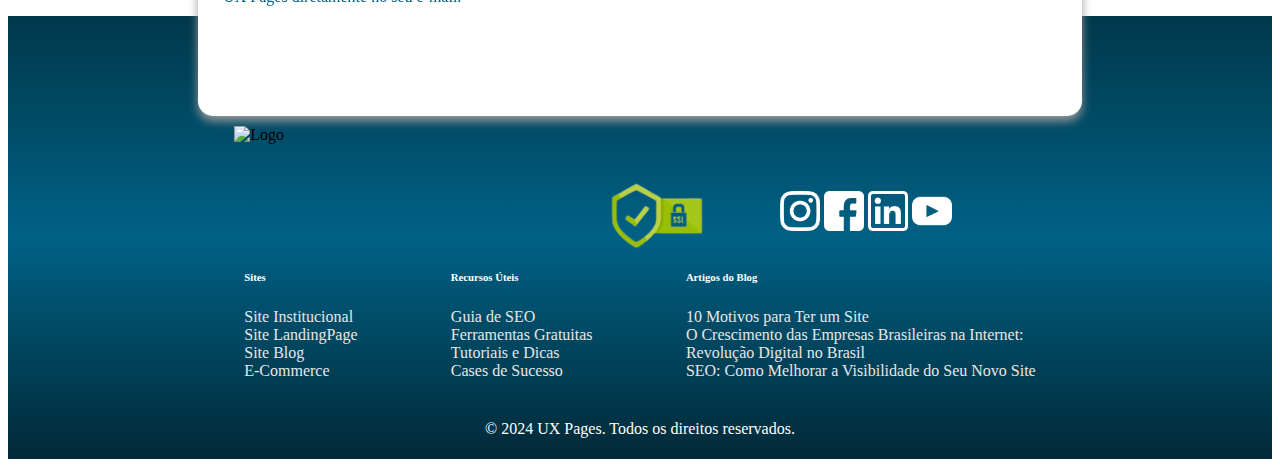
==== commit ebdba3ef: "blog finalizado, falta direcionar os link" ====
--- a/uxpages/pages/blogs/blog1/blog1.html
+++ b/uxpages/pages/blogs/blog1/blog1.html
@@ -5,10 +5,24 @@
     <meta name="viewport" content="width=device-width, initial-scale=1.0">
     <link href="https://cdn.jsdelivr.net/npm/bootstrap@5.0.2/dist/css/bootstrap.min.css" rel="stylesheet" integrity="sha384-EVSTQN3/azprG1Anm3QDgpJLIm9Nao0Yz1ztcQTwFspd3yD65VohhpuuCOmLASjC" crossorigin="anonymous">
     <meta name="theme-color" content="#006185">
+    
     <!-- Meta tag para indexação -->
     <meta name="robots" content="index, follow">
+    
     <!-- Meta description para SEO -->
     <meta name="description" content="UX Pages - Melhorando a experiência do usuário através de soluções inovadoras e práticas. Explore nossas páginas para saber mais sobre design, usabilidade e tendências de UX.">
+    
+    <!-- Meta tag para o autor -->
+    <meta name="author" content="UX Pages">
+    
+    <!-- Meta tags para redes sociais -->
+    <meta property="og:title" content="10 Motivos para Ter um Site">
+    <meta property="og:description" content="Descubra por que ter um site é essencial para o sucesso do seu negócio na era digital. Veja 10 motivos que comprovam a importância de uma presença online.">
+    <meta property="og:image" content="URL_da_imagem_para_rede_social">
+    <meta property="og:url" content="URL_do_seu_site">
+    <meta property="og:type" content="article">
+    <meta property="og:locale" content="pt_BR">
+    
     <link rel="icon" href="../../../pictures/2-removebg-preview.png" type="image/x-icon">
     <link rel="stylesheet" href="https://cdnjs.cloudflare.com/ajax/libs/animate.css/4.1.1/animate.min.css">
     <link rel="stylesheet" href="https://cdn.positus.global/production/resources/robbu/whatsapp-button/whatsapp-button.css">
@@ -18,111 +32,125 @@
     <link rel="stylesheet" href="../../../styles/footer.css">
     <title>10 Motivos para Ter um Site</title>
 </head>
+
 <body>
     <header>
-      <div class="desktop-header">
-        <nav class="navbar naves">
-            <div class="container-fluid">
-                <a class="navbar-brand" href="indexblog.html" aria-label="Página Inicial - [Nome da Empresa]">
-                    <img src="../images-blog/Apresentação_do_logo.pdf-removebg-preview.png" alt="Logo da [Nome da Empresa]" width="200px">
-                </a>
-                <div class="d-flex icon-nav">
-                    <a href="https://instagram.com/suaempresa" aria-label="Link para o Instagram da [Nome da Empresa]"><img src="../../../pictures/navbar-icon/instagram.png" alt="Instagram da [Nome da Empresa]" width="25px"></a>
-                    <a href="https://facebook.com/suaempresa" aria-label="Link para o Facebook da [Nome da Empresa]"><img src="../../../pictures/navbar-icon/facebook.png" alt="Facebook da [Nome da Empresa]" width="25px"></a>
-                    <a href="https://linkedin.com/company/suaempresa" aria-label="Link para o LinkedIn da [Nome da Empresa]"><img src="../../../pictures/navbar-icon/linkedin.png" alt="LinkedIn da [Nome da Empresa]" width="25px"></a>
-                    <a href="https://youtube.com/c/suaempresa" aria-label="Link para o YouTube da [Nome da Empresa]"><img src="../../../pictures/navbar-icon/youtube.png" alt="YouTube da [Nome da Empresa]" width="25px"></a>
-                </div>
-            </div>
-        </nav>
-        <nav class="navs navbar navbar-expand-lg navbar-light bg-light">
-            <div class="container-fluid">
-                <button class="navbar-toggler" type="button" data-bs-toggle="collapse" data-bs-target="#navbarNavAltMarkup" aria-controls="navbarNavAltMarkup" aria-expanded="false" aria-label="Toggle navigation">
-                    <span class="navbar-toggler-icon"></span>
-                </button>
-                <div class="collapse navbar-collapse" id="navbarNavAltMarkup">
-                    <div class="navbar-nav">
-                        <a class="nav-link" href="#" aria-label="Sites Profissionais Rápidos - [Nome da Empresa]">Sites Profissionais Rápidos</a>
-                        <a class="nav-link" href="#" aria-label="Hospedagem Web - [Nome da Empresa]">Hospedagem</a>
-                        <a class="nav-link" href="#" aria-label="E-mail Profissional - [Nome da Empresa]">E-mail Profissional</a>
-                        <a class="nav-link" href="#" aria-label="Soluções Google - [Nome da Empresa]">Google</a>
-                        <a class="nav-link" href="#" aria-label="Registro de Domínios - [Nome da Empresa]">Domínios</a>
-                        <a href="#chama-blog" class="nav-link" aria-label="Blog - [Nome da Empresa]">Blog</a>
-                        <a href="#" class="nav-link" aria-label="Perguntas Frequentes - FAQ - [Nome da Empresa]">FAQ</a>
-                        <a href="#" class="nav-link" aria-label="Sobre a UX - [Nome da Empresa]">Sobre a UX</a>
-                    </div>
-                </div>
-            </div>
-        </nav>
-    </div>
-
-    <div class="mobile-header">
-        <nav class="navbar navs navbar-expand-lg navbar-light">
-            <div class="container-fluid">
-                <a class="navbar-brand" href="#" aria-label="Página Inicial - [Nome da Empresa]">
-                    <img src="../images-blog/Apresentação_do_logo.pdf-removebg-preview.png" alt="Logo da [Nome da Empresa]" width="200px">
-                </a>
-                <button class="navbar-toggler" type="button" data-bs-toggle="collapse" data-bs-target="#navbarNavAltMarkup" aria-controls="navbarNavAltMarkup" aria-expanded="false" aria-label="Toggle navigation">
-                    <span class="navbar-toggler-icon"></span>
-                </button>
-                <div class="collapse navbar-collapse" id="navbarNavAltMarkup">
-                    <div class="navbar-nav nav-color">
-                        <nav aria-label="Main navigation">
-                            <ul class="nav-links">
-                                <li class="nav-link-item">
-                                    <a class="nav-link" href="#" aria-label="Sites Profissionais Rápidos - [Nome da Empresa]">
-                                        <span class="icon" role="img" aria-hidden="true">&#128640;</span>
-                                        Sites Profissionais Rápidos
-                                    </a>
-                                </li>
-                                <li class="nav-link-item">
-                                    <a class="nav-link" href="#" aria-label="Hospedagem Web - [Nome da Empresa]">
-                                        <span class="icon" role="img" aria-hidden="true">&#x1F527;</span>
-                                        Hospedagem
-                                    </a>
-                                </li>
-                                <li class="nav-link-item">
-                                    <a class="nav-link" href="#" aria-label="E-mail Profissional - [Nome da Empresa]">
-                                        <span class="icon" role="img" aria-hidden="true">&#x2709;</span>
-                                        E-mail Profissional
-                                    </a>
-                                </li>
-                                <li class="nav-link-item">
-                                    <a class="nav-link" href="#" aria-label="Soluções Google - [Nome da Empresa]">
-                                        <span class="icon" role="img" aria-hidden="true">&#x1F4C8;</span>
-                                        Google
-                                    </a>
-                                </li>
-                                <li class="nav-link-item">
-                                    <a class="nav-link" href="#domain-name" aria-label="Registro de Domínios - [Nome da Empresa]">
-                                        <span class="icon" role="img" aria-hidden="true">&#x1F524;</span>
-                                        Domínios
-                                    </a>
-                                </li>
-                                <li class="nav-link-item">
-                                    <a class="nav-link" href="#chama-blog" aria-label="Blog - [Nome da Empresa]">
-                                        <span class="icon" role="img" aria-hidden="true">&#x1F4D1;</span>
-                                        Blog
-                                    </a>
-                                </li>
-                                <li class="nav-link-item">
-                                    <a class="nav-link" href="#faq" aria-label="Perguntas Frequentes - FAQ - [Nome da Empresa]">
-                                        <span class="icon" role="img" aria-hidden="true">&#x1F4A1;</span>
-                                        FAQ
-                                    </a>
-                                </li>
-                                <li class="nav-link-item">
-                                    <a class="nav-link" href="#about" aria-label="Sobre a UX - [Nome da Empresa]">
-                                        <span class="icon" role="img" aria-hidden="true">&#x1F4DA;</span>
-                                        Sobre a UX
-                                    </a>
-                                </li>
-                            </ul>
-                        </nav>
-                    </div>
-                </div>
-            </div>
-        </nav>
-    </header>
+        <div class="desktop-header">
+          <nav class="navbar naves">
+              <div class="container-fluid">
+                  <a class="navbar-brand" href="indexblog.html" aria-label="Página Inicial - [Nome da Empresa]">
+                      <img src="../images-blog/Apresentação_do_logo.pdf-removebg-preview.png" alt="Logo da [Nome da Empresa]" width="200px">
+                  </a>
+                  <div class="d-flex icon-nav">
+                      <a href="https://www.instagram.com/ux_pages/" aria-label="Link para o Instagram da [Nome da Empresa]"><img src="../../../pictures/navbar-icon/instagram.png" alt="Instagram da [Nome da Empresa]" width="25px"></a>
+                      <a href="https://facebook.com/suaempresa" aria-label="Link para o Facebook da [Nome da Empresa]"><img src="../../../pictures/navbar-icon/facebook.png" alt="Facebook da [Nome da Empresa]" width="25px"></a>
+                      <a href="https://linkedin.com/company/suaempresa" aria-label="Link para o LinkedIn da [Nome da Empresa]"><img src="../../../pictures/navbar-icon/linkedin.png" alt="LinkedIn da [Nome da Empresa]" width="25px"></a>
+                      <a href="https://youtube.com/c/suaempresa" aria-label="Link para o YouTube da [Nome da Empresa]"><img src="../../../pictures/navbar-icon/youtube.png" alt="YouTube da [Nome da Empresa]" width="25px"></a>
+                  </div>
+              </div>
+          </nav>
+          <nav class="navs navbar navbar-expand-lg navbar-light bg-light">
+              <div class="container-fluid">
+                  <button class="navbar-toggler" type="button" data-bs-toggle="collapse" data-bs-target="#navbarNavAltMarkup" aria-controls="navbarNavAltMarkup" aria-expanded="false" aria-label="Toggle navigation">
+                      <span class="navbar-toggler-icon"></span>
+                  </button>
+                  <div class="collapse navbar-collapse" id="navbarNavAltMarkup">
+                      <div class="navbar-nav">
+                          <a class="nav-link" href="../../../index.html" aria-label="Sites Profissionais Rápidos - [Nome da Empresa]">Home</a>
+                          <a class="nav-link" href="#" aria-label="Hospedagem Web - [Nome da Empresa]">Sites</a>
+                          <li class="nav-item dropdown">
+                              <a class="nav-link dropdown-toggle" data-bs-toggle="dropdown" href="#" role="button" aria-expanded="false">Categorias</a>
+                              <ul class="dropdown-menu">
+                                <li><a class="dropdown-item" href="#">Transformação Digital</a></li>
+                                <li><a class="dropdown-item" href="#">Importância de Ter um Site</a></li>
+                                <li><a class="dropdown-item" href="#">SEO e Visibilidade Online</a></li>
+                                <li><a class="dropdown-item" href="#">Tecnologias Emergentes</a></li>
+                                <li><a class="dropdown-item" href="#">Desenvolvimento Web</a></li>
+                                <li><a class="dropdown-item" href="#">Marketing Digital</a></li>
+                                <li><a class="dropdown-item" href="#">Empreendedorismo Digital</a></li>
+                                <li><a class="dropdown-item" href="#">Ferramentas e Recursos</a></li>
+                                <li><a class="dropdown-item" href="#">Casos de Sucesso</a></li>
+                                <li><a class="dropdown-item" href="#">Eventos e Notícias</a></li>
+                              </ul>
+                            </li>
+                          <a class="nav-link" href="#blog-redi" aria-label="Soluções Google - [Nome da Empresa]">Galeria de conteúdo</a>
+                          <a href="#" class="nav-link" aria-label="Perguntas Frequentes - FAQ - [Nome da Empresa]">FAQ</a>
+                          <a href="#" class="nav-link" aria-label="Sobre a UX - [Nome da Empresa]">Sobre a UX</a>
+                      </div>
+                  </div>
+              </div>
+          </nav>
+      </div>
+  
+      <div class="mobile-header">
+          <nav class="navbar navs navbar-expand-lg navbar-light">
+              <div class="container-fluid">
+                  <a class="navbar-brand" href="#" aria-label="Página Inicial - [Nome da Empresa]">
+                      <img src="../images-blog/Apresentação_do_logo.pdf-removebg-preview.png" alt="Logo da [Nome da Empresa]" width="200px">
+                  </a>
+                  <button class="navbar-toggler" type="button" data-bs-toggle="collapse" data-bs-target="#navbarNavAltMarkup" aria-controls="navbarNavAltMarkup" aria-expanded="false" aria-label="Toggle navigation">
+                      <span class="navbar-toggler-icon"></span>
+                  </button>
+                  <div class="collapse navbar-collapse" id="navbarNavAltMarkup">
+                      <div class="navbar-nav nav-color">
+                          <nav aria-label="Main navigation">
+                              <ul class="nav-links">
+                                  <li class="nav-link-item">
+                                      <a class="nav-link" href="../../../index.html" aria-label="Sites Profissionais Rápidos - [Nome da Empresa]">
+                                          <span class="icon" role="img" aria-hidden="true">&#127968;</span>
+                                          Home
+                                      </a>
+                                  </li>
+                                  <li class="nav-link nav-item dropdown">
+                                      <a class="nav-link dropdown-toggle" data-bs-toggle="dropdown" href="#blog-redi" role="button" aria-expanded="false">
+                                          <span class="icon" role="img" aria-hidden="true">&#128196;</span>Categorias
+                                      </a>
+                                      <ul class="dropdown-menu">
+                                          <li><a class="dropdown-item" href="#">Transformação Digital</a></li>
+                                          <li><a class="dropdown-item" href="#">Importância de Ter um Site</a></li>
+                                          <li><a class="dropdown-item" href="#">SEO e Visibilidade Online</a></li>
+                                          <li><a class="dropdown-item" href="#">Tecnologias Emergentes</a></li>
+                                          <li><a class="dropdown-item" href="#">Desenvolvimento Web</a></li>
+                                          <li><a class="dropdown-item" href="#">Marketing Digital</a></li>
+                                          <li><a class="dropdown-item" href="#">Empreendedorismo Digital</a></li>
+                                          <li><a class="dropdown-item" href="#">Ferramentas e Recursos</a></li>
+                                          <li><a class="dropdown-item" href="#">Casos de Sucesso</a></li>
+                                          <li><a class="dropdown-item" href="#">Eventos e Notícias</a></li>
+                                      </ul>
+                                  </li>
+                                  <li class="nav-link-item">
+                                      <a class="nav-link" href="#" aria-label="E-mail Profissional - [Nome da Empresa]">
+                                          <span class="icon" role="img" aria-hidden="true">&#128187;</span>
+                                          Sites
+                                      </a>
+                                  </li>
+                                  <li class="nav-link-item">
+                                      <a class="nav-link" href="#" aria-label="Soluções Google - [Nome da Empresa]">
+                                          <span class="icon" role="img" aria-hidden="true">&#128240;</span>
+                                          Galeria de conteúdo
+                                      </a>
+                                  </li>
+                                  <li class="nav-link-item">
+                                      <a class="nav-link" href="#faq" aria-label="Registro de Domínios - [Nome da Empresa]">
+                                          <span class="icon" role="img" aria-hidden="true">&#10067;</span>
+                                          FAQ
+                                      </a>
+                                  </li>
+                                  <li class="nav-link-item">
+                                      <a class="nav-link" href="#chama-blog" aria-label="Blog - [Nome da Empresa]">
+                                          <span class="icon" role="img" aria-hidden="true">&#128218;</span>
+                                          Sobre a UX
+                                      </a>
+                                  </li>
+                              </ul>
+                              
+                          </nav>
+                      </div>
+                  </div>
+              </div>
+          </nav>
+      </header>
+  
 
      <div class="text-initial">
         <h1>10 Motivos para Ter um Site</h1>
@@ -249,7 +277,7 @@
             <img class="logo-footer" src="../../../pictures/images/Apresentação_do_logo.pdf-removebg-preview.png" alt="Logo" width="300px">
             <img class="logo-security" src="../../../pictures/images-removebg-preview.png" alt="Imagem" width="100px" height="100px">
             <div class="redes-footer">
-                <a href="#" target="_blank">
+                <a href="https://www.instagram.com/ux_pages/" target="_blank">
                     <img src="../../../pictures/navbar-icon/instagram.png" alt="Instagram" width="40px">
                 </a>
                 <a href="#" target="_blank">
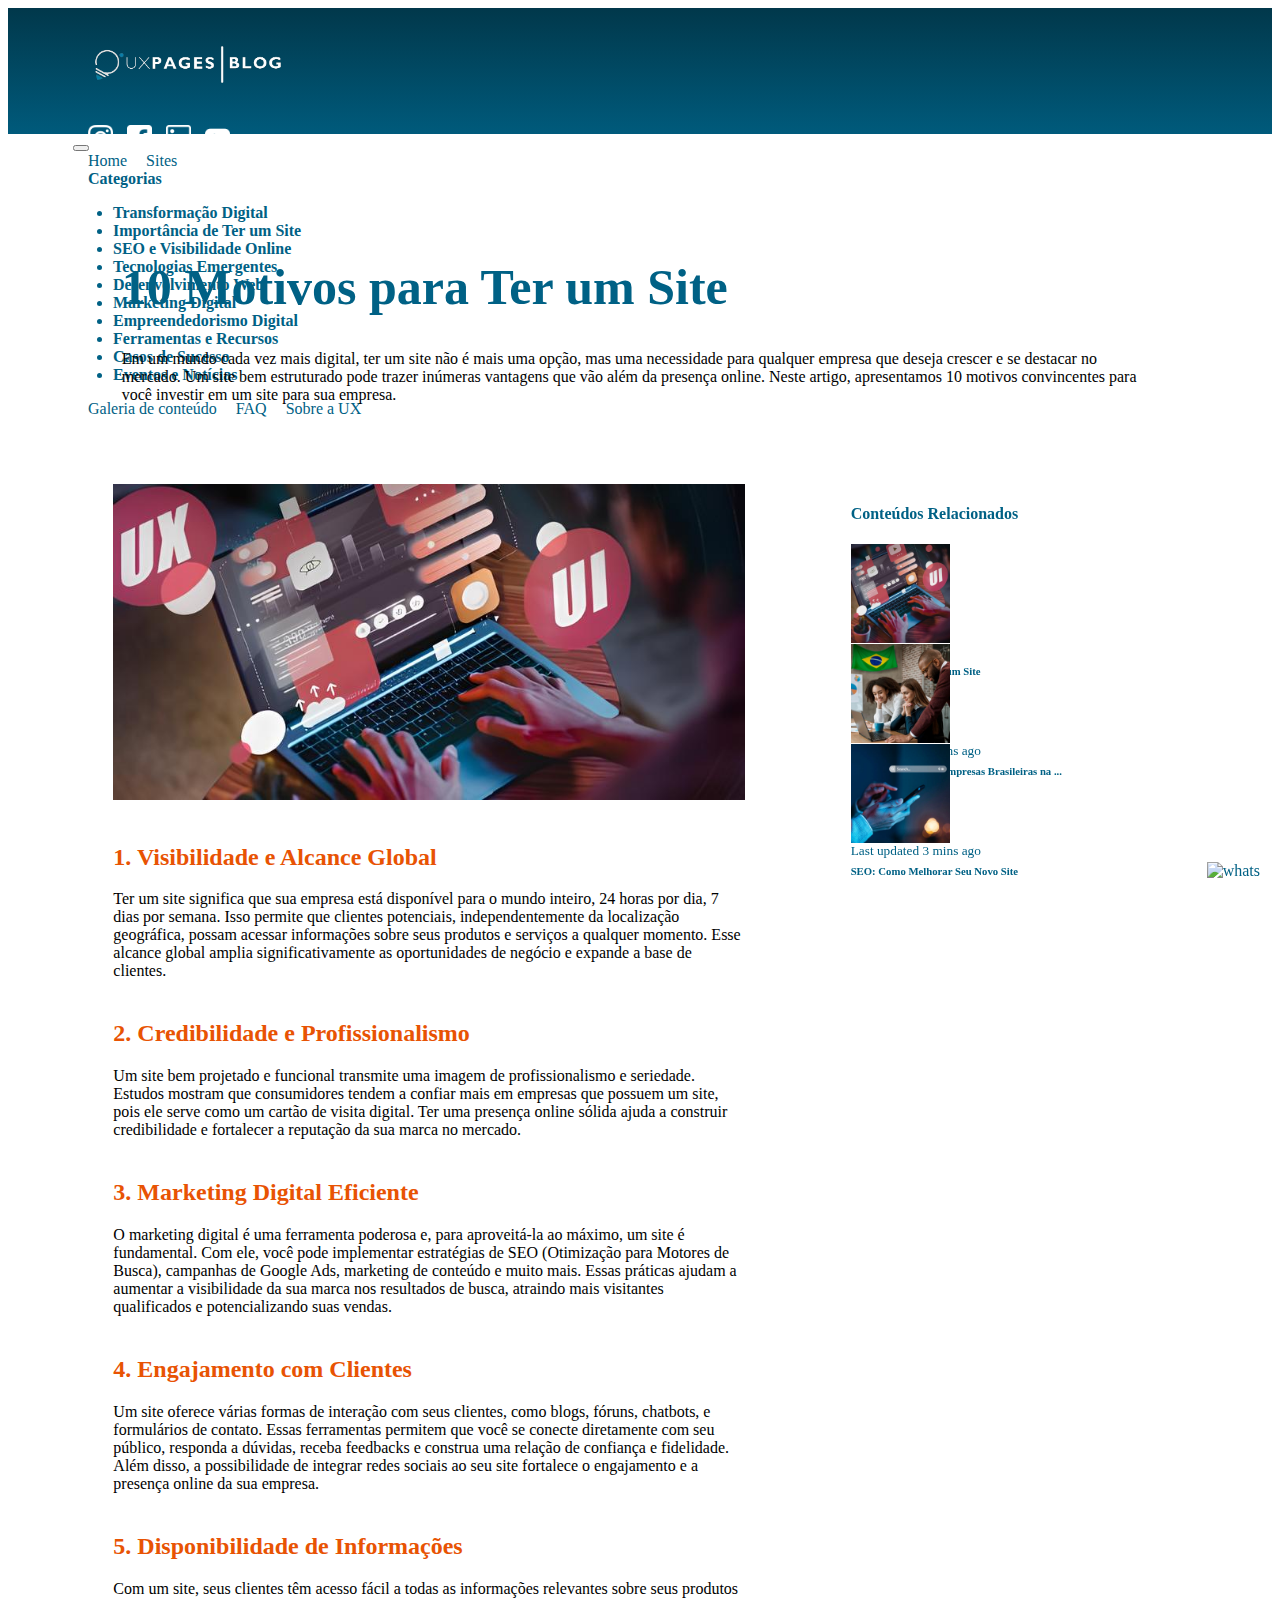
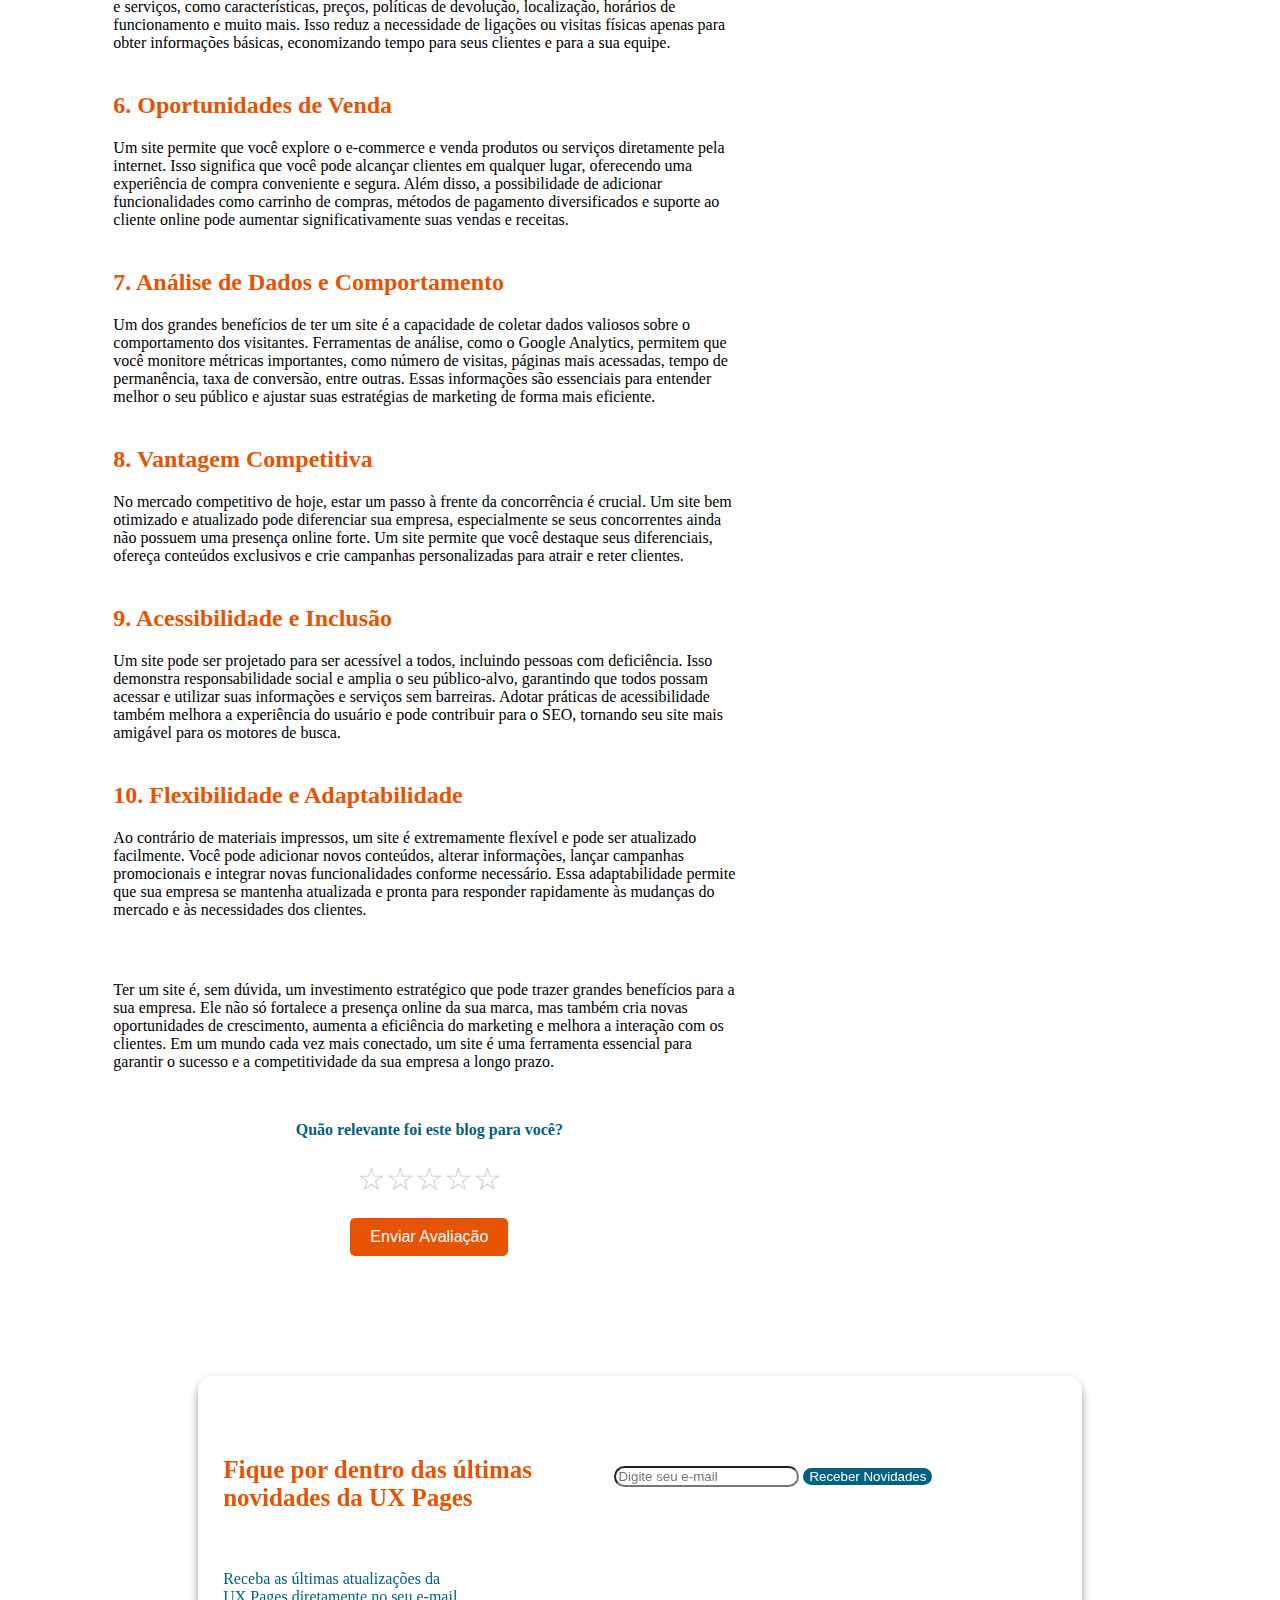
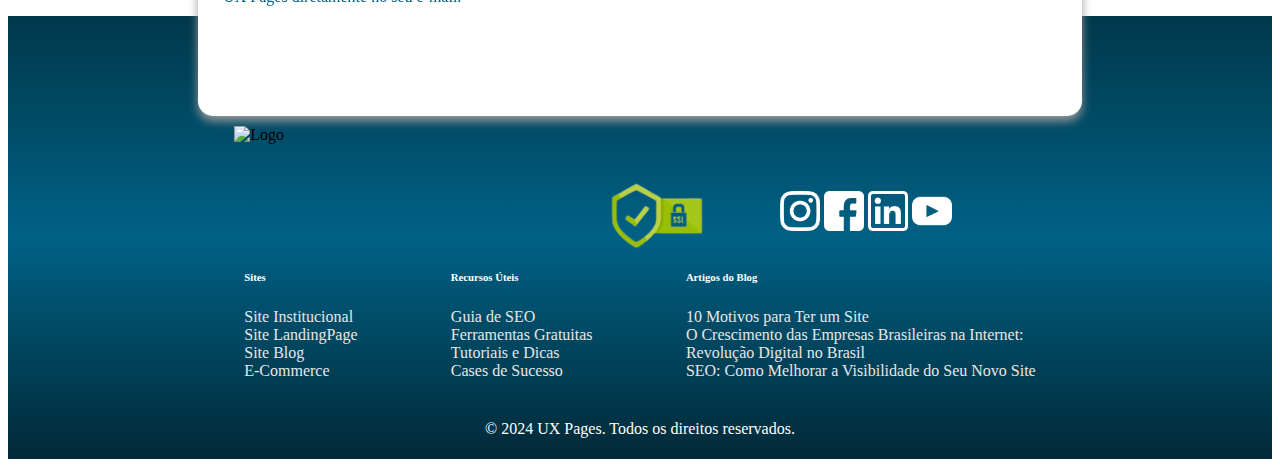
==== commit de0dc87b: "site finalizado" ====
--- a/uxpages/pages/blogs/blog1/blog1.html
+++ b/uxpages/pages/blogs/blog1/blog1.html
@@ -34,18 +34,21 @@
 </head>
 
 <body>
+    <a id="robbu-whatsapp-button" target="_blank" href="https://api.whatsapp.com/send?phone=5551992794875&text=Oi">
+        <img alt="whats" src="https://cdn.positus.global/production/resources/robbu/whatsapp-button/whatsapp-icon.svg">
+        </a>
     <header>
         <div class="desktop-header">
           <nav class="navbar naves">
               <div class="container-fluid">
-                  <a class="navbar-brand" href="indexblog.html" aria-label="Página Inicial - [Nome da Empresa]">
+                  <a class="navbar-brand" href="indexblog.html" target="_blank" aria-label="Página Inicial - [Nome da Empresa]">
                       <img src="../images-blog/Apresentação_do_logo.pdf-removebg-preview.png" alt="Logo da [Nome da Empresa]" width="200px">
                   </a>
                   <div class="d-flex icon-nav">
-                      <a href="https://www.instagram.com/ux_pages/" aria-label="Link para o Instagram da [Nome da Empresa]"><img src="../../../pictures/navbar-icon/instagram.png" alt="Instagram da [Nome da Empresa]" width="25px"></a>
-                      <a href="https://facebook.com/suaempresa" aria-label="Link para o Facebook da [Nome da Empresa]"><img src="../../../pictures/navbar-icon/facebook.png" alt="Facebook da [Nome da Empresa]" width="25px"></a>
-                      <a href="https://linkedin.com/company/suaempresa" aria-label="Link para o LinkedIn da [Nome da Empresa]"><img src="../../../pictures/navbar-icon/linkedin.png" alt="LinkedIn da [Nome da Empresa]" width="25px"></a>
-                      <a href="https://youtube.com/c/suaempresa" aria-label="Link para o YouTube da [Nome da Empresa]"><img src="../../../pictures/navbar-icon/youtube.png" alt="YouTube da [Nome da Empresa]" width="25px"></a>
+                      <a href="https://www.instagram.com/ux_pages/" target="_blank" aria-label="Link para o Instagram da [Nome da Empresa]"><img src="../../../pictures/navbar-icon/instagram.png" alt="Instagram da [Nome da Empresa]" width="25px"></a>
+                      <a href="https://facebook.com/suaempresa" target="_blank" aria-label="Link para o Facebook da [Nome da Empresa]"><img src="../../../pictures/navbar-icon/facebook.png" alt="Facebook da [Nome da Empresa]" width="25px"></a>
+                      <a href="https://www.linkedin.com/in/ux-pages/" target="_blank" aria-label="Link para o LinkedIn da [Nome da Empresa]"><img src="../../../pictures/navbar-icon/linkedin.png" alt="LinkedIn da [Nome da Empresa]" width="25px"></a>
+                      <a href="https://www.youtube.com/@UxPages" target="_blank" aria-label="Link para o YouTube da [Nome da Empresa]"><img src="../../../pictures/navbar-icon/youtube.png" alt="YouTube da [Nome da Empresa]" width="25px"></a>
                   </div>
               </div>
           </nav>
@@ -283,10 +286,10 @@
                 <a href="#" target="_blank">
                     <img src="../../../pictures/navbar-icon/facebook.png" alt="Facebook" width="40px">
                 </a>
-                <a href="#" target="_blank">
+                <a href="https://www.linkedin.com/in/ux-pages/" target="_blank">
                     <img src="../../../pictures/navbar-icon/linkedin.png" alt="LinkedIn" width="40px">
                 </a>
-                <a href="#" target="_blank">
+                <a href="https://www.youtube.com/@UxPages" target="_blank">
                     <img src="../../../pictures/navbar-icon/youtube.png" alt="YouTube" width="40px">
                 </a>
             </div>
--- a/uxpages/styles/footer.css
+++ b/uxpages/styles/footer.css
@@ -1,3 +1,9 @@
+#robbu-whatsapp-button {
+    position: fixed!important; /* ou absolute, dependendo de onde você quer que ele fique */
+    z-index: 4000!important;
+    bottom: 20px; /* Ajuste a posição conforme necessário */
+    right: 20px; /* Ajuste a posição conforme necessário */
+}
 
 footer{
     background-image: linear-gradient( to bottom, rgb(1, 56, 75), rgb(0, 97, 133), rgb(1, 41, 55));
